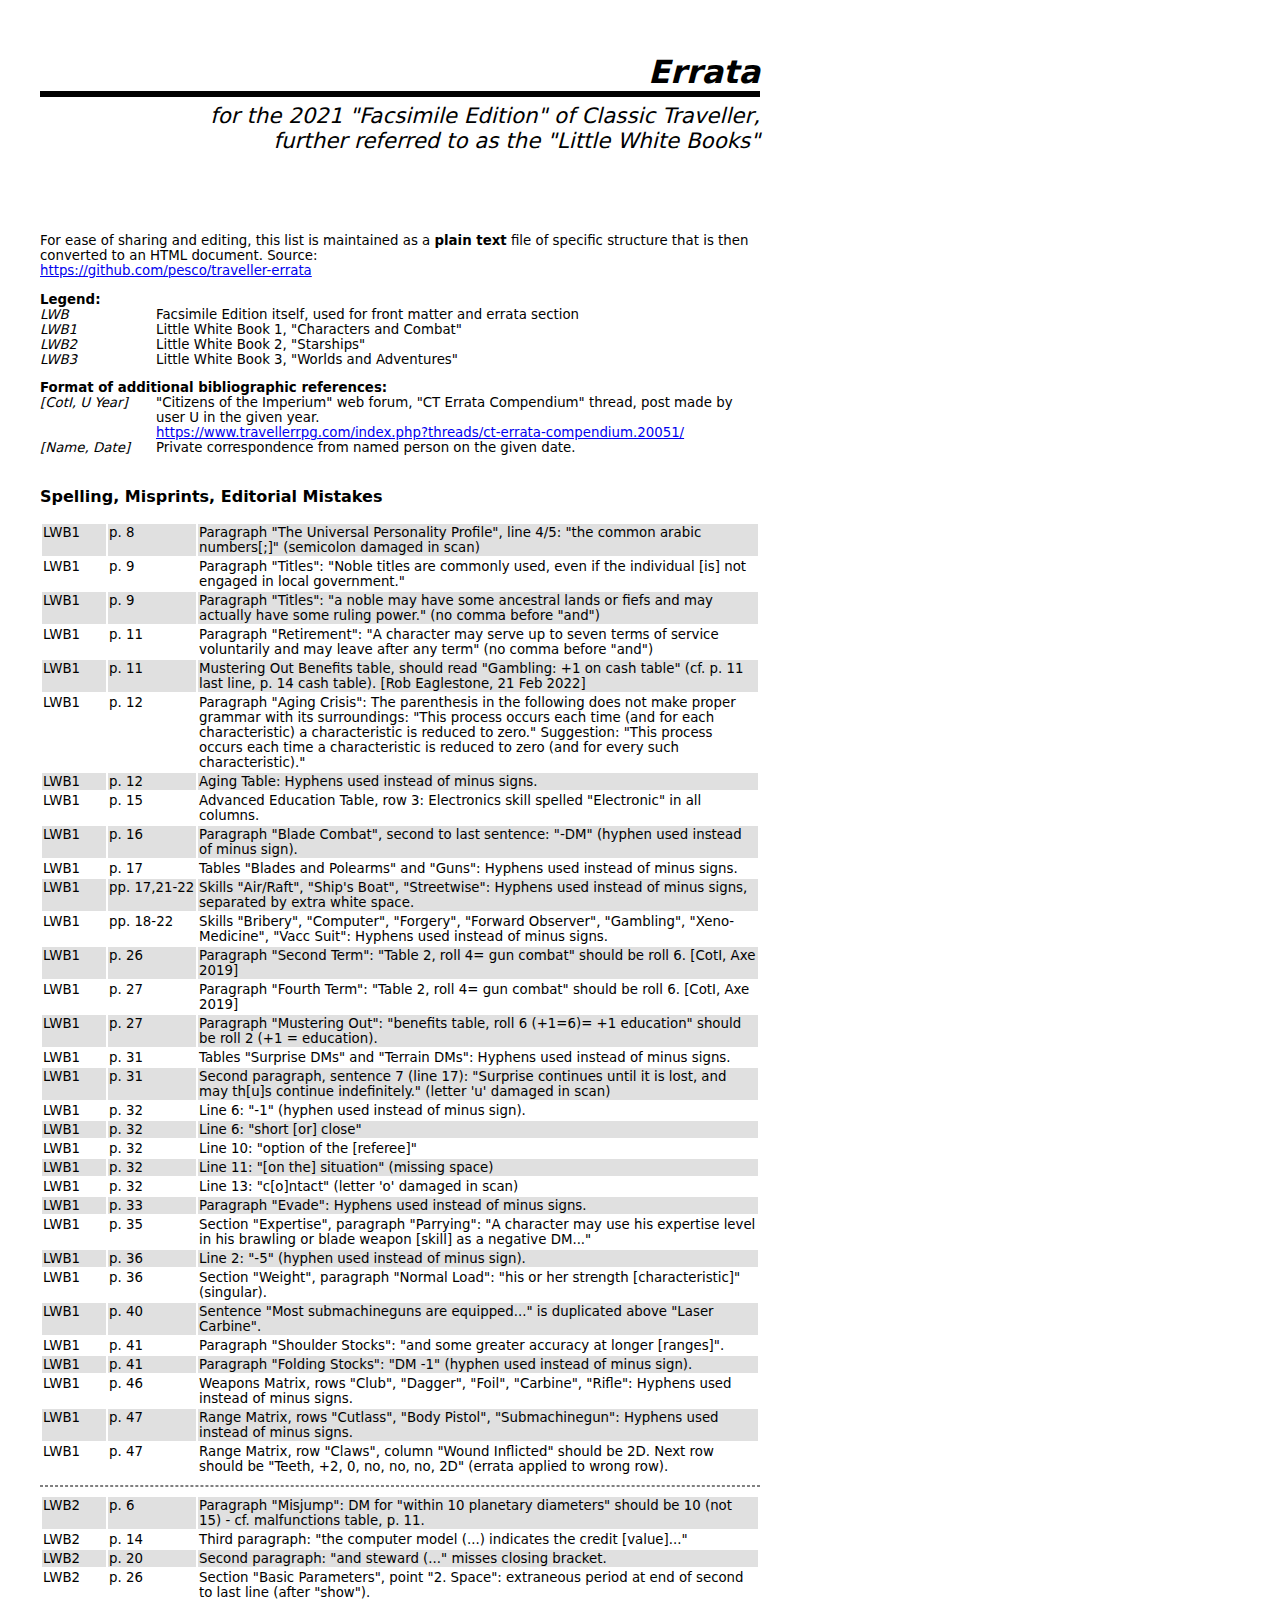
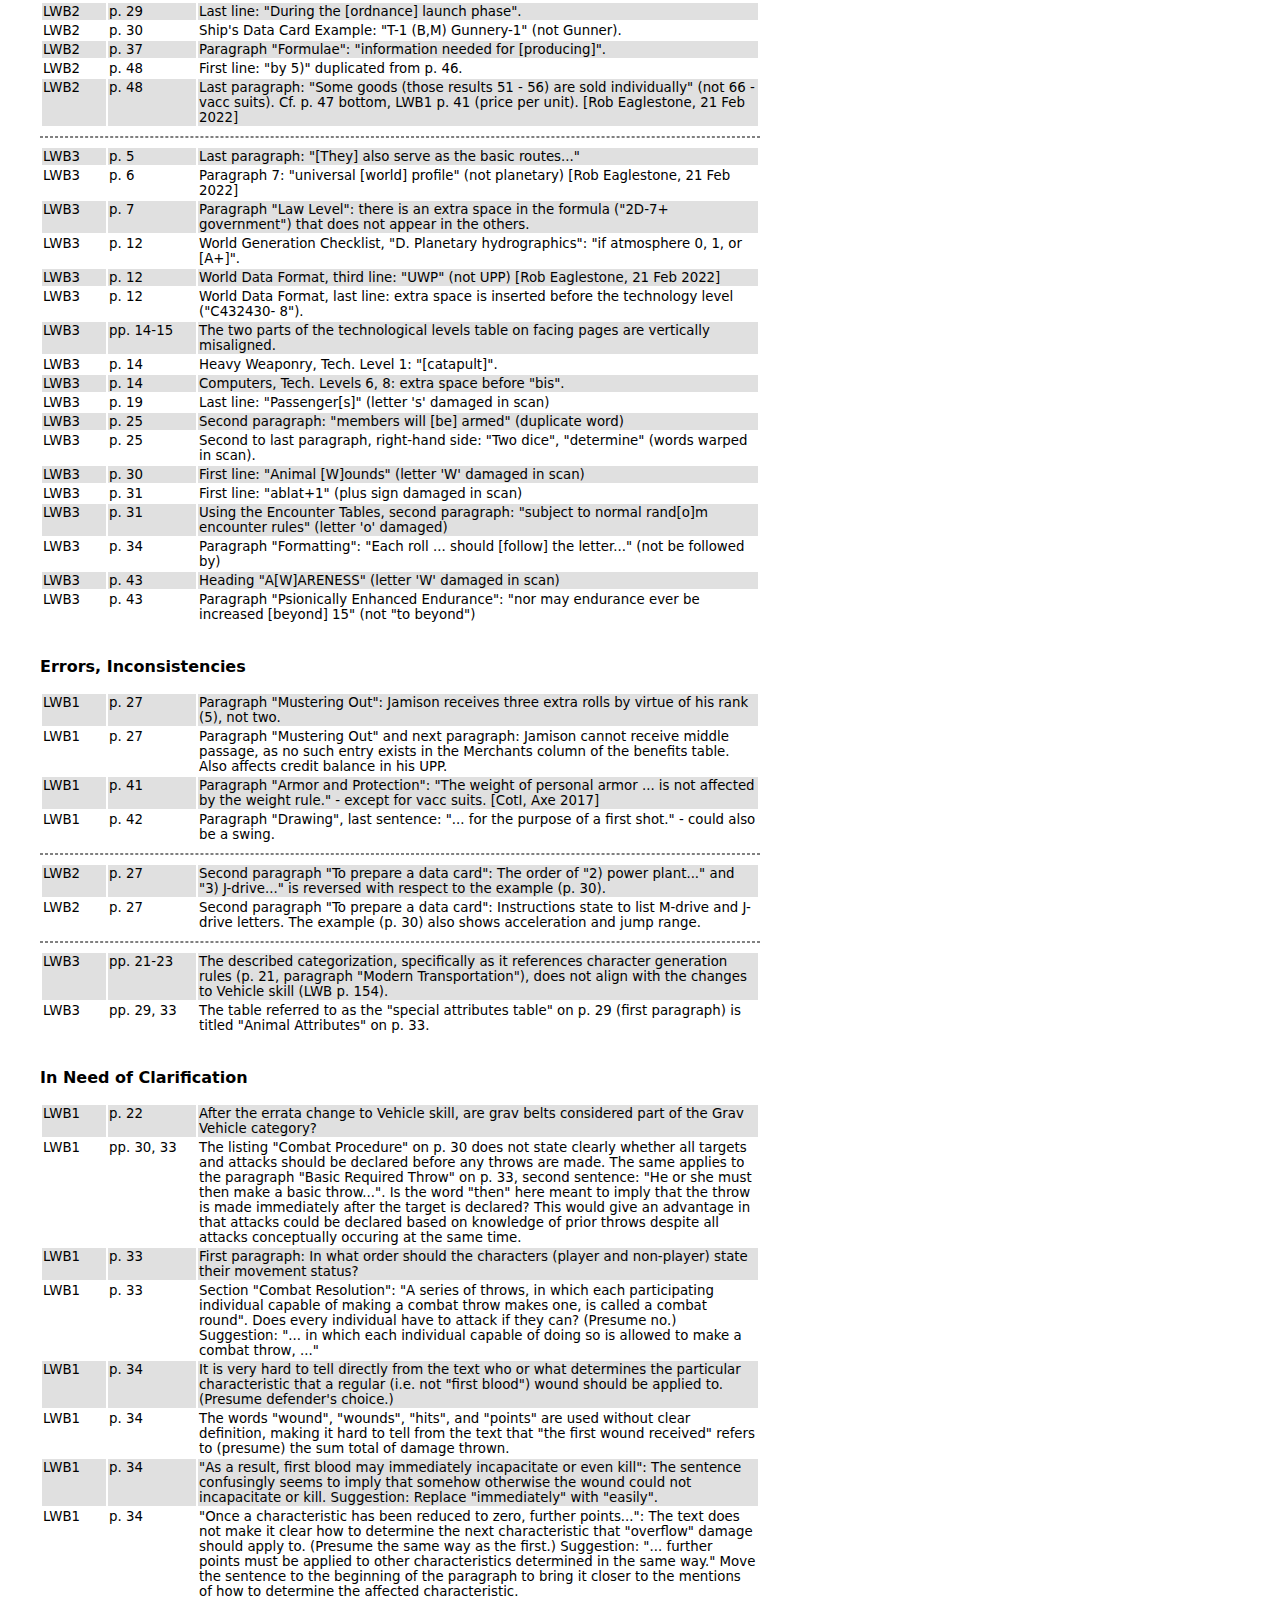
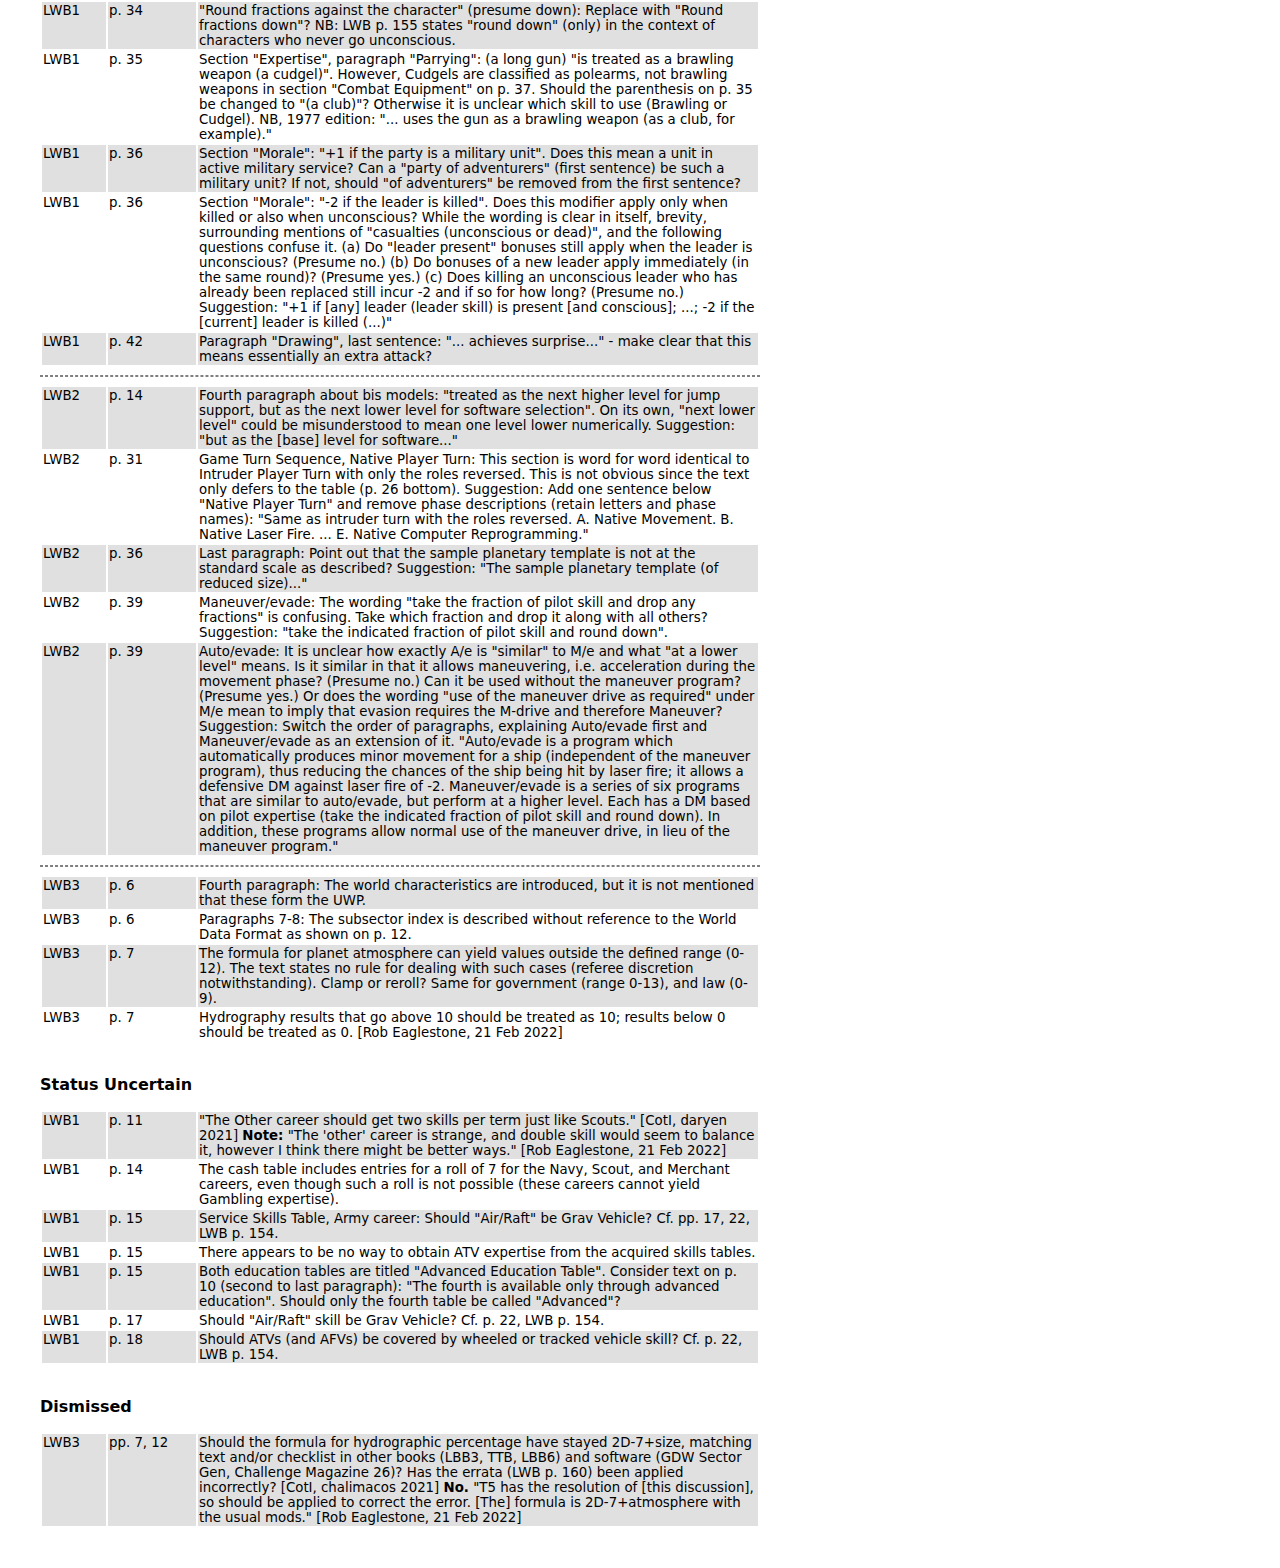
==== lwb.html @ 978f8423 "regen outputs" ====
<!DOCTYPE html>
<html>
<head>
	<title>LWB Errata</title>
	<meta charset="utf-8"/>
	<meta name="viewport" content="width=device-width"/>
	<style>
body {
	margin: 3em;
	font-family: U001, sans;
	font-size: 10pt;
	width: 90ex;
}

header {
	text-align: right;
	font-family: URWClassico, sans;
	font-style: italic;
	margin-top: 4em;
	margin-bottom: 6em;
}

header hr {
	height: 4pt;
	border: 0;
	background-color: black;
	margin-top: 0;
}

/* document title */
h1 {
	font-size: 24pt;
	margin-bottom: 0;
}

/* document subtitle */
header p {
	font-size: 16pt;
	margin-top: 0;
}

/* subsection heading */
h5 {
	font-size: 12pt;
	font-weight: bold;
	margin-top: 2em;
	margin-bottom: 1em;
}

/* paragraph heading */
h6 {
	font-size: 10pt;
	font-weight: bold;
	margin-bottom: 0;
	margin-top: 1em;
}

/* definition lists */
dl {
	display: grid;
	grid-template-columns: 15% 85%;
	margin-top: 0;
}
dd {
	margin-left: 1ex;
}
dt {
	font-style: italic;
}

/* errata tables */
table {
	width: 100%;
	margin-top: 1ex;
	margin-bottom: 1ex;
}
col.bk {
	width: 8ex;
}
col.pp {
	width: 11ex;
}
tr:nth-child(odd) {
	background-color: #e0e0e0;
}
td {
	vertical-align: top;
}

/* dividers */
hr {
	color: grey;
	border-style: dashed;
}
	</style>
</head>
<body>


<header>
<h1>Errata</h1>
<hr>
<p>
		for the 2021 "Facsimile Edition" of Classic Traveller,
<br>
		further referred to as the "Little White Books"
</header>
</p>


For ease of sharing and editing, this list is maintained as a <strong>plain text</strong>
file of specific structure that is then converted to an HTML document. Source:
<br><a href="https://github.com/pesco/traveller-errata">https://github.com/pesco/traveller-errata</a><br>


<h6>Legend:</h6>
<dl>
<dt>LWB</dt><dd>
		Facsimile Edition itself, used for front matter and errata section
</dd>
<dt>LWB1</dt><dd>
		Little White Book 1, "Characters and Combat"
</dd>
<dt>LWB2</dt><dd>
		Little White Book 2, "Starships"
</dd>
<dt>LWB3</dt><dd>
		Little White Book 3, "Worlds and Adventures"
</dd>
</dl>

<h6>Format of additional bibliographic references:</h6>
<dl>
<dt>[CotI, U Year]</dt><dd>
		"Citizens of the Imperium" web forum, "CT Errata Compendium"
		thread, post made by user U in the given year.
<br><a href="https://www.travellerrpg.com/index.php?threads/ct-errata-compendium.20051/">https://www.travellerrpg.com/index.php?threads/ct-errata-compendium.20051/</a><br>
</dd>
<dt>[Name, Date]</dt><dd>
		Private correspondence from named person on the given date.
</dd>
</dl>


<h5>Spelling, Misprints, Editorial Mistakes</h5>

<table>
<colgroup><col class=bk><col class=pp></colgroup>
<tr><td>LWB1</td><td>p. 8</td><td>
		Paragraph "The Universal Personality Profile", line 4/5:
		"the common arabic numbers[;]" (semicolon damaged in scan)
</td></tr>
<tr><td>LWB1</td><td>p. 9</td><td>
		Paragraph "Titles": "Noble titles are commonly used, even if
		the individual [is] not engaged in local government."
</td></tr>
<tr><td>LWB1</td><td>p. 9</td><td>
		Paragraph "Titles": "a noble may have some ancestral lands or
		fiefs and may actually have some ruling power." (no comma
		before "and")
</td></tr>
<tr><td>LWB1</td><td>p. 11</td><td>
		Paragraph "Retirement": "A character may serve up to seven
		terms of service voluntarily and may leave after any term"
		(no comma before "and")
</td></tr>
<tr><td>LWB1</td><td>p. 11</td><td>
		Mustering Out Benefits table, should read "Gambling: +1 on
		cash table" (cf. p. 11 last line, p. 14 cash table).
		[Rob Eaglestone, 21 Feb 2022]
</td></tr>
<tr><td>LWB1</td><td>p. 12</td><td>
		Paragraph "Aging Crisis": The parenthesis in the following
		does not make proper grammar with its surroundings: "This
		process occurs each time (and for each characteristic) a
		characteristic is reduced to zero." Suggestion: "This process
		occurs each time a characteristic is reduced to zero (and for
		every such characteristic)."
</td></tr>
<tr><td>LWB1</td><td>p. 12</td><td>
		Aging Table: Hyphens used instead of minus signs.
</td></tr>
<tr><td>LWB1</td><td>p. 15</td><td>
		Advanced Education Table, row 3: Electronics skill spelled
		"Electronic" in all columns.
</td></tr>
<tr><td>LWB1</td><td>p. 16</td><td>
		Paragraph "Blade Combat", second to last sentence: "-DM"
		(hyphen used instead of minus sign).
</td></tr>
<tr><td>LWB1</td><td>p. 17</td><td>
		Tables "Blades and Polearms" and "Guns": Hyphens used instead
		of minus signs.
</td></tr>
<tr><td>LWB1</td><td>pp. 17,21-22</td><td>
		Skills "Air/Raft", "Ship's Boat", "Streetwise": Hyphens
		used instead of minus signs, separated by extra white space.
</td></tr>
<tr><td>LWB1</td><td>pp. 18-22</td><td>
		Skills "Bribery", "Computer", "Forgery", "Forward
		Observer", "Gambling", "Xeno-Medicine", "Vacc Suit": Hyphens
		used instead of minus signs.
</td></tr>
<tr><td>LWB1</td><td>p. 26</td><td>
		Paragraph "Second Term": "Table 2, roll 4= gun combat" should
		be roll 6. [CotI, Axe 2019]
</td></tr>
<tr><td>LWB1</td><td>p. 27</td><td>
		Paragraph "Fourth Term": "Table 2, roll 4= gun combat" should
		be roll 6. [CotI, Axe 2019]
</td></tr>
<tr><td>LWB1</td><td>p. 27</td><td>
		Paragraph "Mustering Out": "benefits table, roll 6 (+1=6)= +1
		education" should be roll 2 (+1 = education).
</td></tr>
<tr><td>LWB1</td><td>p. 31</td><td>
		Tables "Surprise DMs" and "Terrain DMs": Hyphens used instead
		of minus signs.
</td></tr>
<tr><td>LWB1</td><td>p. 31</td><td>
		Second paragraph, sentence 7 (line 17): "Surprise continues
		until it is lost, and may th[u]s continue indefinitely."
		(letter 'u' damaged in scan)
</td></tr>
<tr><td>LWB1</td><td>p. 32</td><td>
		Line 6: "-1" (hyphen used instead of minus sign).
</td></tr>
<tr><td>LWB1</td><td>p. 32</td><td>
		Line 6: "short [or] close"
</td></tr>
<tr><td>LWB1</td><td>p. 32</td><td>
		Line 10: "option of the [referee]"
</td></tr>
<tr><td>LWB1</td><td>p. 32</td><td>
		Line 11: "[on the] situation" (missing space)
</td></tr>
<tr><td>LWB1</td><td>p. 32</td><td>
		Line 13: "c[o]ntact" (letter 'o' damaged in scan)
</td></tr>
<tr><td>LWB1</td><td>p. 33</td><td>
		Paragraph "Evade": Hyphens used instead of minus signs.
</td></tr>
<tr><td>LWB1</td><td>p. 35</td><td>
		Section "Expertise", paragraph "Parrying": "A character may use
		his expertise level in his brawling or blade weapon [skill]
		as a negative DM..."
</td></tr>
<tr><td>LWB1</td><td>p. 36</td><td>
		Line 2: "-5" (hyphen used instead of minus sign).
</td></tr>
<tr><td>LWB1</td><td>p. 36</td><td>
		Section "Weight", paragraph "Normal Load": "his or her
		strength [characteristic]" (singular).
</td></tr>
<tr><td>LWB1</td><td>p. 40</td><td>
		Sentence "Most submachineguns are equipped..." is duplicated
		above "Laser Carbine".
</td></tr>
<tr><td>LWB1</td><td>p. 41</td><td>
		Paragraph "Shoulder Stocks": "and some greater accuracy at
		longer [ranges]".
</td></tr>
<tr><td>LWB1</td><td>p. 41</td><td>
		Paragraph "Folding Stocks": "DM -1" (hyphen used instead of
		minus sign).
</td></tr>
<tr><td>LWB1</td><td>p. 46</td><td>
		Weapons Matrix, rows "Club", "Dagger", "Foil", "Carbine",
		"Rifle": Hyphens used instead of minus signs.
</td></tr>
<tr><td>LWB1</td><td>p. 47</td><td>
		Range Matrix, rows "Cutlass", "Body Pistol", "Submachinegun":
		Hyphens used instead of minus signs.
</td></tr>
<tr><td>LWB1</td><td>p. 47</td><td>
		Range Matrix, row "Claws", column "Wound Inflicted" should be
		2D. Next row should be "Teeth, +2, 0, no, no, no, 2D" (errata
		applied to wrong row).
</td></tr>
</table>
<hr>
<table>
<colgroup><col class=bk><col class=pp></colgroup>
<tr><td>LWB2</td><td>p. 6</td><td>
		Paragraph "Misjump": DM for "within 10 planetary diameters"
		should be 10 (not 15) - cf. malfunctions table, p. 11.
</td></tr>
<tr><td>LWB2</td><td>p. 14</td><td>
		Third paragraph: "the computer model (...) indicates the
		credit [value]..."
</td></tr>
<tr><td>LWB2</td><td>p. 20</td><td>
		Second paragraph: "and steward (..." misses closing bracket.
</td></tr>
<tr><td>LWB2</td><td>p. 26</td><td>
		Section "Basic Parameters", point "2. Space": extraneous
		period at end of second to last line (after "show").
</td></tr>
<tr><td>LWB2</td><td>p. 29</td><td>
		Last line: "During the [ordnance] launch phase".
</td></tr>
<tr><td>LWB2</td><td>p. 30</td><td>
		Ship's Data Card Example: "T-1 (B,M) Gunnery-1" (not Gunner).
</td></tr>
<tr><td>LWB2</td><td>p. 37</td><td>
		Paragraph "Formulae": "information needed for [producing]".
</td></tr>
<tr><td>LWB2</td><td>p. 48</td><td>
		First line: "by 5)" duplicated from p. 46.
</td></tr>
<tr><td>LWB2</td><td>p. 48</td><td>
		Last paragraph: "Some goods (those results 51 - 56) are sold
		individually" (not 66 - vacc suits).
		Cf. p. 47 bottom, LWB1 p. 41 (price per unit).
		[Rob Eaglestone, 21 Feb 2022]
</td></tr>
</table>
<hr>
<table>
<colgroup><col class=bk><col class=pp></colgroup>
<tr><td>LWB3</td><td>p. 5</td><td>
		Last paragraph: "[They] also serve as the basic routes..."
</td></tr>
<tr><td>LWB3</td><td>p. 6</td><td>
		Paragraph 7: "universal [world] profile" (not planetary)
		[Rob Eaglestone, 21 Feb 2022]
</td></tr>
<tr><td>LWB3</td><td>p. 7</td><td>
		Paragraph "Law Level": there is an extra space in the formula
		("2D-7+ government") that does not appear in the others.
</td></tr>
<tr><td>LWB3</td><td>p. 12</td><td>
		World Generation Checklist, "D. Planetary hydrographics":
		"if atmosphere 0, 1, or [A+]".
</td></tr>
<tr><td>LWB3</td><td>p. 12</td><td>
		World Data Format, third line: "UWP" (not UPP)
		[Rob Eaglestone, 21 Feb 2022]
</td></tr>
<tr><td>LWB3</td><td>p. 12</td><td>
		World Data Format, last line: extra space is inserted before
		the technology level ("C432430- 8").
</td></tr>
<tr><td>LWB3</td><td>pp. 14-15</td><td>
		The two parts of the technological levels table on
		facing pages are vertically misaligned.
</td></tr>
<tr><td>LWB3</td><td>p. 14</td><td>
		Heavy Weaponry, Tech. Level 1: "[catapult]".
</td></tr>
<tr><td>LWB3</td><td>p. 14</td><td>
		Computers, Tech. Levels 6, 8: extra space before "bis".
</td></tr>
<tr><td>LWB3</td><td>p. 19</td><td>
		Last line: "Passenger[s]" (letter 's' damaged in scan)
</td></tr>
<tr><td>LWB3</td><td>p. 25</td><td>
		Second paragraph: "members will [be] armed" (duplicate word)
</td></tr>
<tr><td>LWB3</td><td>p. 25</td><td>
		Second to last paragraph, right-hand side: "Two dice",
		"determine" (words warped in scan).
</td></tr>
<tr><td>LWB3</td><td>p. 30</td><td>
		First line: "Animal [W]ounds" (letter 'W' damaged in scan)
</td></tr>
<tr><td>LWB3</td><td>p. 31</td><td>
		First line: "ablat+1" (plus sign damaged in scan)
</td></tr>
<tr><td>LWB3</td><td>p. 31</td><td>
		Using the Encounter Tables, second paragraph: "subject to
		normal rand[o]m encounter rules" (letter 'o' damaged)
</td></tr>
<tr><td>LWB3</td><td>p. 34</td><td>
		Paragraph "Formatting": "Each roll ... should [follow] the
		letter..." (not be followed by)
</td></tr>
<tr><td>LWB3</td><td>p. 43</td><td>
		Heading "A[W]ARENESS" (letter 'W' damaged in scan)
</td></tr>
<tr><td>LWB3</td><td>p. 43</td><td>
		Paragraph "Psionically Enhanced Endurance": "nor may endurance
		ever be increased [beyond] 15" (not "to beyond")
</td></tr>
</table>


<h5>Errors, Inconsistencies</h5>

<table>
<colgroup><col class=bk><col class=pp></colgroup>
<tr><td>LWB1</td><td>p. 27</td><td>
		Paragraph "Mustering Out": Jamison receives three extra rolls
		by virtue of his rank (5), not two.
</td></tr>
<tr><td>LWB1</td><td>p. 27</td><td>
		Paragraph "Mustering Out" and next paragraph: Jamison cannot
		receive middle passage, as no such entry exists in the
		Merchants column of the benefits table. Also affects credit
		balance in his UPP.
</td></tr>
<tr><td>LWB1</td><td>p. 41</td><td>
		Paragraph "Armor and Protection": "The weight of personal
		armor ... is not affected by the weight rule." - except for
		vacc suits. [CotI, Axe 2017]
</td></tr>
<tr><td>LWB1</td><td>p. 42</td><td>
		Paragraph "Drawing", last sentence: "... for the purpose of a
		first shot." - could also be a swing.
</td></tr>
</table>
<hr>
<table>
<colgroup><col class=bk><col class=pp></colgroup>
<tr><td>LWB2</td><td>p. 27</td><td>
		Second paragraph "To prepare a data card": The order of "2)
		power plant..." and "3) J-drive..." is reversed with respect
		to the example (p. 30).
</td></tr>
<tr><td>LWB2</td><td>p. 27</td><td>
		Second paragraph "To prepare a data card": Instructions state
		to list M-drive and J-drive letters. The example (p. 30) also
		shows acceleration and jump range.
</td></tr>
</table>
<hr>
<table>
<colgroup><col class=bk><col class=pp></colgroup>
<tr><td>LWB3</td><td>pp. 21-23</td><td>
		The described categorization, specifically as it
		references character generation rules (p. 21, paragraph
		"Modern Transportation"), does not align with the changes to
		Vehicle skill (LWB p. 154).
</td></tr>
<tr><td>LWB3</td><td>pp. 29, 33</td><td>
		The table referred to as the "special attributes
		table" on p. 29 (first paragraph) is titled "Animal
		Attributes" on p. 33.
</td></tr>
</table>


<h5>In Need of Clarification</h5>

<table>
<colgroup><col class=bk><col class=pp></colgroup>
<tr><td>LWB1</td><td>p. 22</td><td>
		After the errata change to Vehicle skill, are grav belts
		considered part of the Grav Vehicle category?
</td></tr>
<tr><td>LWB1</td><td>pp. 30, 33</td><td>
		The listing "Combat Procedure" on p. 30 does not state
		clearly whether all targets and attacks should be declared
		before any throws are made. The same applies to the paragraph
		"Basic Required Throw" on p. 33, second sentence: "He or she
		must then make a basic throw...". Is the word "then" here
		meant to imply that the throw is made immediately after the
		target is declared? This would give an advantage in that attacks
		could be declared based on knowledge of prior throws despite
		all attacks conceptually occuring at the same time.
</td></tr>
<tr><td>LWB1</td><td>p. 33</td><td>
		First paragraph: In what order should the characters (player
		and non-player) state their movement status?
</td></tr>
<tr><td>LWB1</td><td>p. 33</td><td>
		Section "Combat Resolution": "A series of throws, in which
		each participating individual capable of making a combat throw
		makes one, is called a combat round". Does every individual
		have to attack if they can? (Presume no.)
		Suggestion: "... in which each individual capable of doing so is
		allowed to make a combat throw, ..."
</td></tr>
<tr><td>LWB1</td><td>p. 34</td><td>
		It is very hard to tell directly from the text who or what
		determines the particular characteristic that a regular (i.e.
		not "first blood") wound should be applied to. (Presume
		defender's choice.)
</td></tr>
<tr><td>LWB1</td><td>p. 34</td><td>
		The words "wound", "wounds", "hits", and "points" are used
		without clear definition, making it hard to tell from the text 
		that "the first wound received" refers to (presume) the sum
		total of damage thrown.
</td></tr>
<tr><td>LWB1</td><td>p. 34</td><td>
		"As a result, first blood may immediately incapacitate or even
		kill": The sentence confusingly seems to imply that somehow
		otherwise the wound could not incapacitate or kill.
		Suggestion: Replace "immediately" with "easily".
</td></tr>
<tr><td>LWB1</td><td>p. 34</td><td>
		"Once a characteristic has been reduced to zero, further
		points...": The text does not make it clear how to determine
		the next characteristic that "overflow" damage should apply
		to. (Presume the same way as the first.)
		Suggestion: "... further points must be applied to other
		characteristics determined in the same way." Move the sentence
		to the beginning of the paragraph to bring it closer to the
		mentions of how to determine the affected characteristic.
</td></tr>
<tr><td>LWB1</td><td>p. 34</td><td>
		"Round fractions against the character" (presume down):
		Replace with "Round fractions down"? NB: LWB p. 155 states
		"round down" (only) in the context of characters who never go
		unconscious.
</td></tr>
<tr><td>LWB1</td><td>p. 35</td><td>
		Section "Expertise", paragraph "Parrying": (a long gun) "is
		treated as a brawling weapon (a cudgel)". However, Cudgels are
		classified as polearms, not brawling weapons in section
		"Combat Equipment" on p. 37. Should the parenthesis on p. 35
		be changed to "(a club)"? Otherwise it is unclear which skill
		to use (Brawling or Cudgel). NB, 1977 edition: "... uses the
		gun as a brawling weapon (as a club, for example)."
</td></tr>
<tr><td>LWB1</td><td>p. 36</td><td>
		Section "Morale": "+1 if the party is a military unit". Does
		this mean a unit in active military service? Can a "party of
		adventurers" (first sentence) be such a military unit? If not,
		should "of adventurers" be removed from the first sentence?
</td></tr>
<tr><td>LWB1</td><td>p. 36</td><td>
		Section "Morale": "-2 if the leader is killed". Does this
		modifier apply only when killed or also when unconscious?
		While the wording is clear in itself, brevity, surrounding
		mentions of "casualties (unconscious or dead)", and the
		following questions confuse it.
		(a) Do "leader present" bonuses still apply when the leader is
		unconscious? (Presume no.)
		(b) Do bonuses of a new leader apply immediately (in the same
		round)? (Presume yes.)
		(c) Does killing an unconscious leader who has already been
		replaced still incur -2 and if so for how long? (Presume no.)
		Suggestion: "+1 if [any] leader (leader skill) is present [and
		conscious]; ...; -2 if the [current] leader is killed (...)"
</td></tr>
<tr><td>LWB1</td><td>p. 42</td><td>
		Paragraph "Drawing", last sentence: "... achieves surprise..."
		- make clear that this means essentially an extra attack?
</td></tr>
</table>
<hr>
<table>
<colgroup><col class=bk><col class=pp></colgroup>
<tr><td>LWB2</td><td>p. 14</td><td>
		Fourth paragraph about bis models: "treated as the next higher
		level for jump support, but as the next lower level for
		software selection". On its own, "next lower level" could be
		misunderstood to mean one level lower numerically.
		Suggestion: "but as the [base] level for software..."
</td></tr>
<tr><td>LWB2</td><td>p. 31</td><td>
		Game Turn Sequence, Native Player Turn: This section is word
		for word identical to Intruder Player Turn with only the roles
		reversed. This is not obvious since the text only defers to
		the table (p. 26 bottom).
		Suggestion: Add one sentence below "Native Player Turn" and
		remove phase descriptions (retain letters and phase names):
		"Same as intruder turn with the roles reversed.
		A. Native Movement.
		B. Native Laser Fire.
		...
		E. Native Computer Reprogramming."
</td></tr>
<tr><td>LWB2</td><td>p. 36</td><td>
		Last paragraph: Point out that the sample planetary template
		is not at the standard scale as described?
		Suggestion: "The sample planetary template (of reduced size)..."
</td></tr>
<tr><td>LWB2</td><td>p. 39</td><td>
		Maneuver/evade: The wording "take the fraction of pilot skill
		and drop any fractions" is confusing. Take which fraction and
		drop it along with all others?
		Suggestion: "take the indicated fraction of pilot skill and
		round down".
</td></tr>
<tr><td>LWB2</td><td>p. 39</td><td>
		Auto/evade: It is unclear how exactly A/e is "similar" to M/e
		and what "at a lower level" means. Is it similar in that it
		allows maneuvering, i.e. acceleration during the movement
		phase? (Presume no.) Can it be used without the maneuver
		program? (Presume yes.) Or does the wording "use of the
		maneuver drive as required" under M/e mean to imply that
		evasion requires the M-drive and therefore Maneuver?
		Suggestion: Switch the order of paragraphs, explaining
		Auto/evade first and Maneuver/evade as an extension of it.
		"Auto/evade is a program which automatically produces minor
		movement for a ship (independent of the maneuver program),
		thus reducing the chances of the ship being hit by laser fire;
		it allows a defensive DM against laser fire of -2.
		Maneuver/evade is a series of six programs that are similar to
		auto/evade, but perform at a higher level. Each has a DM based
		on pilot expertise (take the indicated fraction of pilot skill
		and round down). In addition, these programs allow normal use
		of the maneuver drive, in lieu of the maneuver program."
</td></tr>
</table>
<hr>
<table>
<colgroup><col class=bk><col class=pp></colgroup>
<tr><td>LWB3</td><td>p. 6</td><td>
		Fourth paragraph: The world characteristics are introduced,
		but it is not mentioned that these form the UWP.
</td></tr>
<tr><td>LWB3</td><td>p. 6</td><td>
		Paragraphs 7-8: The subsector index is described without
		reference to the World Data Format as shown on p. 12.
</td></tr>
<tr><td>LWB3</td><td>p. 7</td><td>
		The formula for planet atmosphere can yield values outside the
		defined range (0-12). The text states no rule for dealing with
		such cases (referee discretion notwithstanding). Clamp or
		reroll? Same for government (range 0-13), and law (0-9).
</td></tr>
<tr><td>LWB3</td><td>p. 7</td><td>
		Hydrography results that go above 10 should be treated as 10;
		results below 0 should be treated as 0.
		[Rob Eaglestone, 21 Feb 2022]
</td></tr>
</table>


<h5>Status Uncertain</h5>

<table>
<colgroup><col class=bk><col class=pp></colgroup>
<tr><td>LWB1</td><td>p. 11</td><td>
		"The Other career should get two skills per term just like
		Scouts." [CotI, daryen 2021]
		<strong>Note:</strong>
		"The 'other' career is strange, and double skill would seem to
		balance it, however I think there might be better ways."
		[Rob Eaglestone, 21 Feb 2022]
</td></tr>
<tr><td>LWB1</td><td>p. 14</td><td>
		The cash table includes entries for a roll of 7 for the Navy,
		Scout, and Merchant careers, even though such a roll is not
		possible (these careers cannot yield Gambling expertise).
</td></tr>
<tr><td>LWB1</td><td>p. 15</td><td>
		Service Skills Table, Army career: Should "Air/Raft" be Grav
		Vehicle? Cf. pp. 17, 22, LWB p. 154.
</td></tr>
<tr><td>LWB1</td><td>p. 15</td><td>
		There appears to be no way to obtain ATV expertise from the
		acquired skills tables.
</td></tr>
<tr><td>LWB1</td><td>p. 15</td><td>
		Both education tables are titled "Advanced Education Table".
		Consider text on p. 10 (second to last paragraph): "The fourth
		is available only through advanced education". Should only the
		fourth table be called "Advanced"?
</td></tr>
<tr><td>LWB1</td><td>p. 17</td><td>
		Should "Air/Raft" skill be Grav Vehicle? Cf. p. 22, LWB p. 154.
</td></tr>
<tr><td>LWB1</td><td>p. 18</td><td>
		Should ATVs (and AFVs) be covered by wheeled or tracked
		vehicle skill? Cf. p. 22, LWB p. 154.
</td></tr>
</table>


<h5>Dismissed</h5>
<table>
<colgroup><col class=bk><col class=pp></colgroup>
<tr><td>LWB3</td><td>pp. 7, 12</td><td>
		Should the formula for hydrographic percentage have
		stayed 2D-7+size, matching text and/or checklist in other
		books (LBB3, TTB, LBB6) and software (GDW Sector Gen,
		Challenge Magazine 26)? Has the errata (LWB p. 160) been
		applied incorrectly? [CotI, chalimacos 2021]
		<strong>No.</strong>
		"T5 has the resolution of [this discussion], so should be
		applied to correct the error. [The] formula is 2D-7+atmosphere
		with the usual mods."
		[Rob Eaglestone, 21 Feb 2022]
</td></tr>
</table>
</body>
</html>
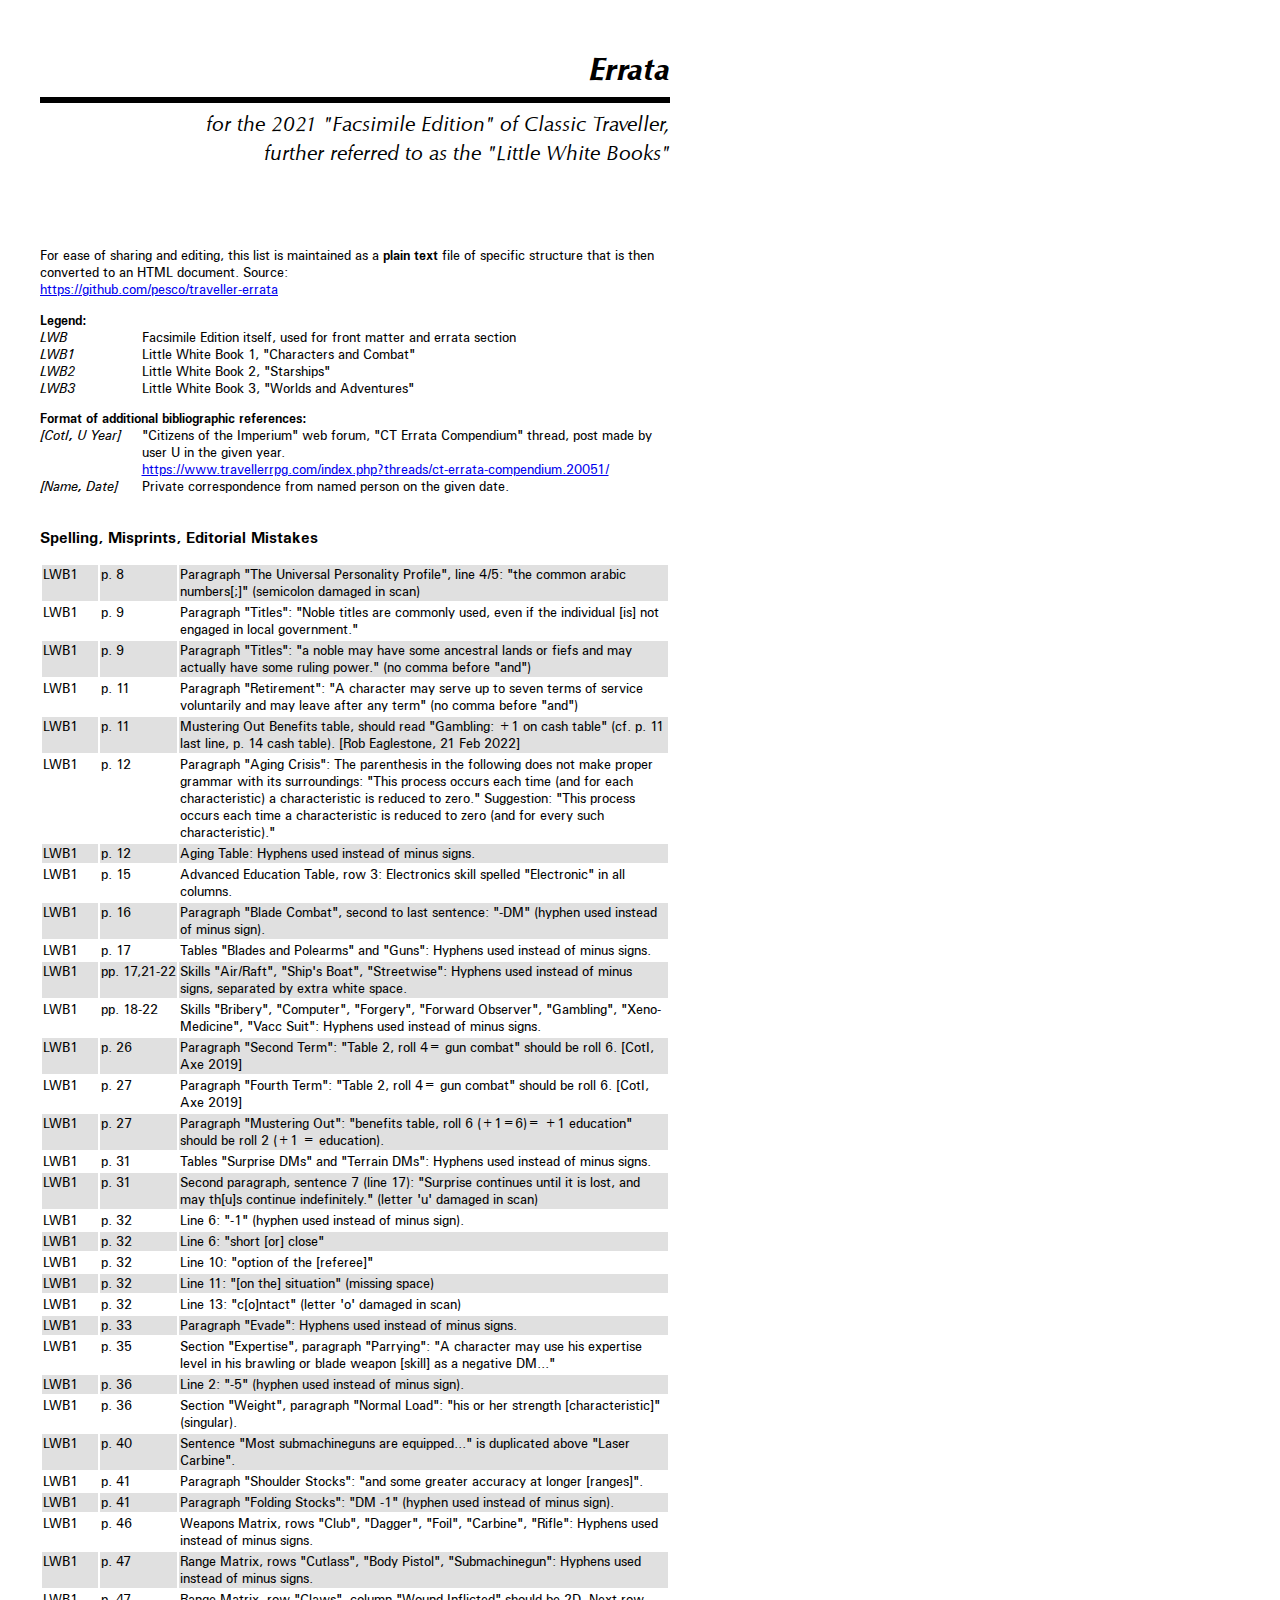
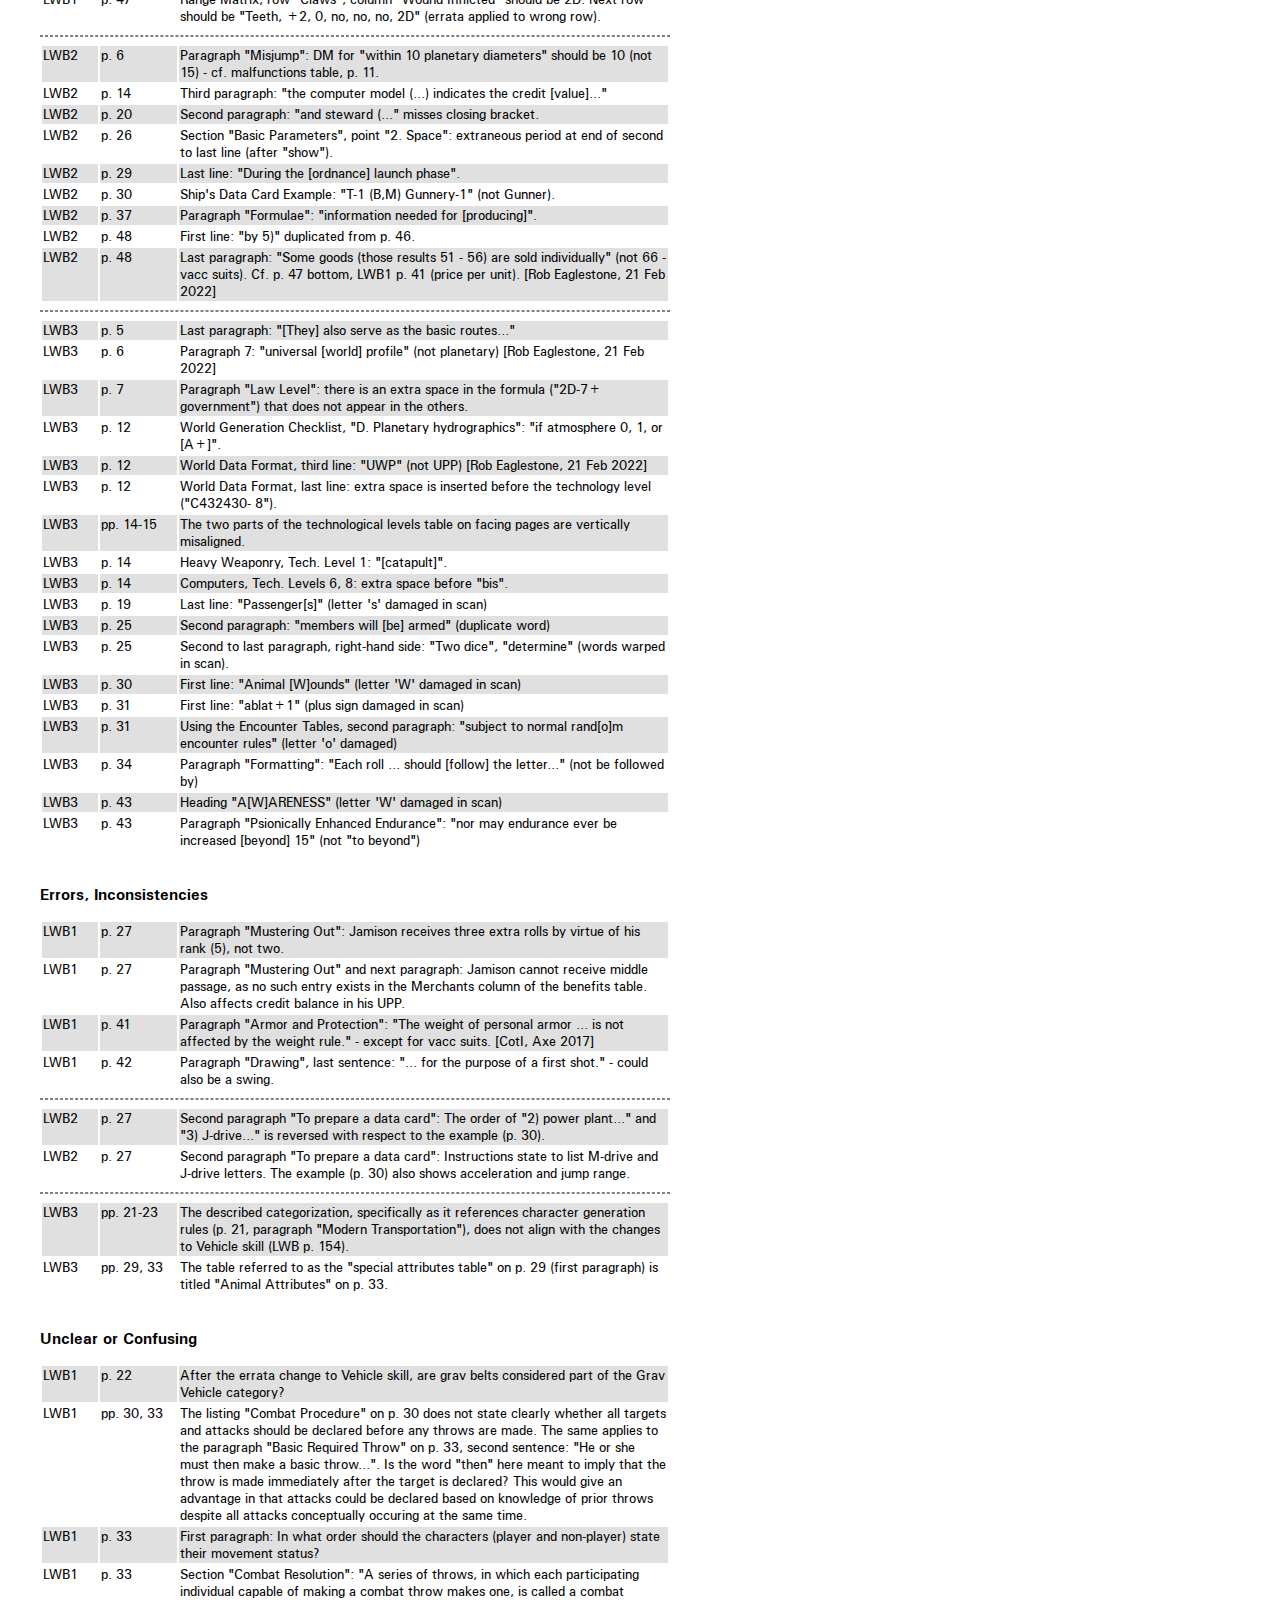
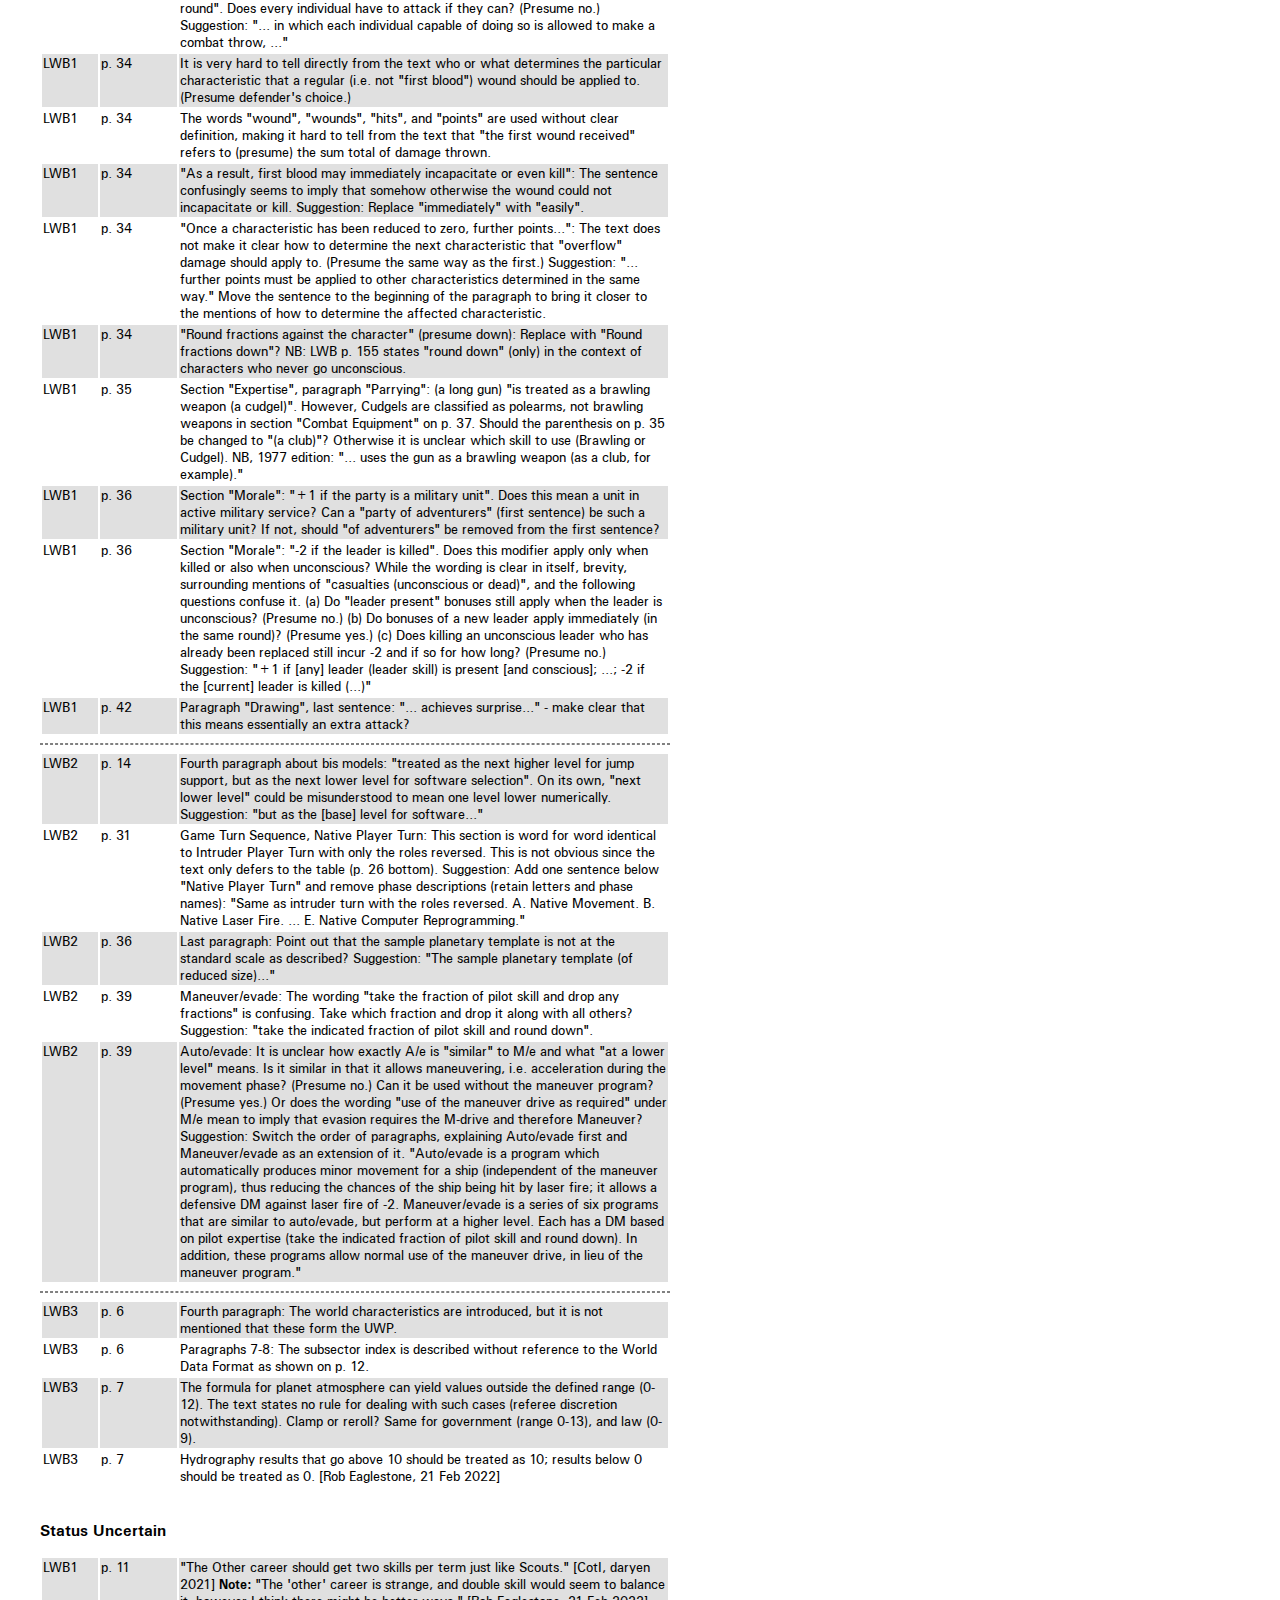
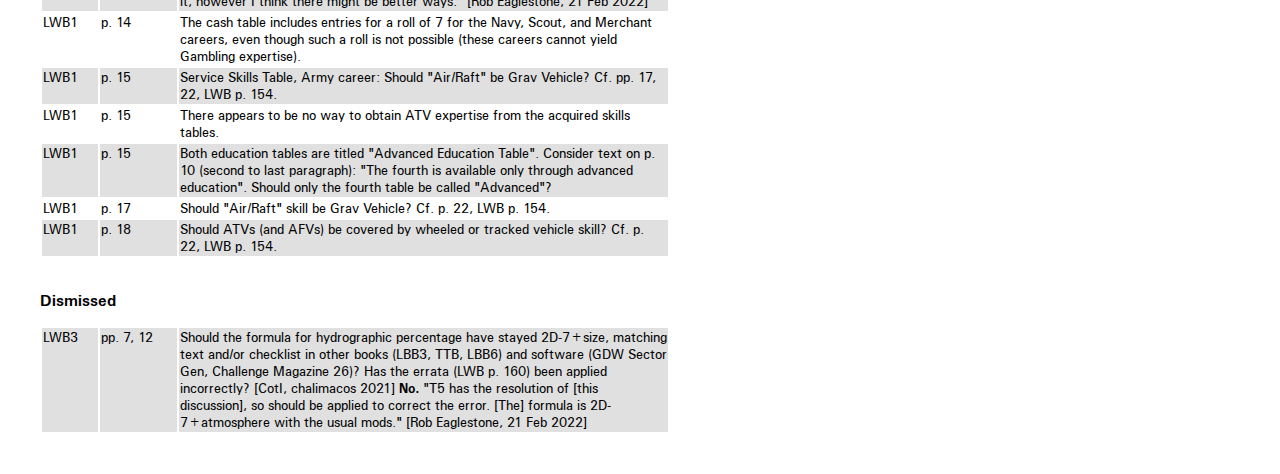
==== commit e0490158: "regen outputs" ====
--- a/lwb.html
+++ b/lwb.html
@@ -5,6 +5,39 @@
 	<meta charset="utf-8"/>
 	<meta name="viewport" content="width=device-width"/>
 	<style>
+@font-face {
+	font-family: URWClassico;
+	src: url("fonts/URWClassico-Italic.ttf") format("truetype");
+	font-weight: normal;
+	font-style: italic;
+}
+@font-face {
+	font-family: URWClassico;
+	src: url("fonts/URWClassico-BoldItalic.ttf") format("truetype");
+	font-weight: bold;
+	font-style: italic;
+}
+
+@font-face {
+	font-family: U001;
+	src: url("fonts/u001-reg.ttf") format("truetype");
+	font-weight: normal;
+	font-style: normal;
+}
+@font-face {
+	font-family: U001;
+	src: url("fonts/u001-ita.ttf") format("truetype");
+	font-weight: normal;
+	font-style: italic;
+}
+@font-face {
+	font-family: U001;
+	src: url("fonts/u001-bol.ttf") format("truetype");
+	font-weight: bold;
+	font-style: normal;
+}
+
+
 body {
 	margin: 3em;
 	font-family: U001, sans;
@@ -440,7 +473,7 @@
 </table>
 
 
-<h5>In Need of Clarification</h5>
+<h5>Unclear or Confusing</h5>
 
 <table>
 <colgroup><col class=bk><col class=pp></colgroup>
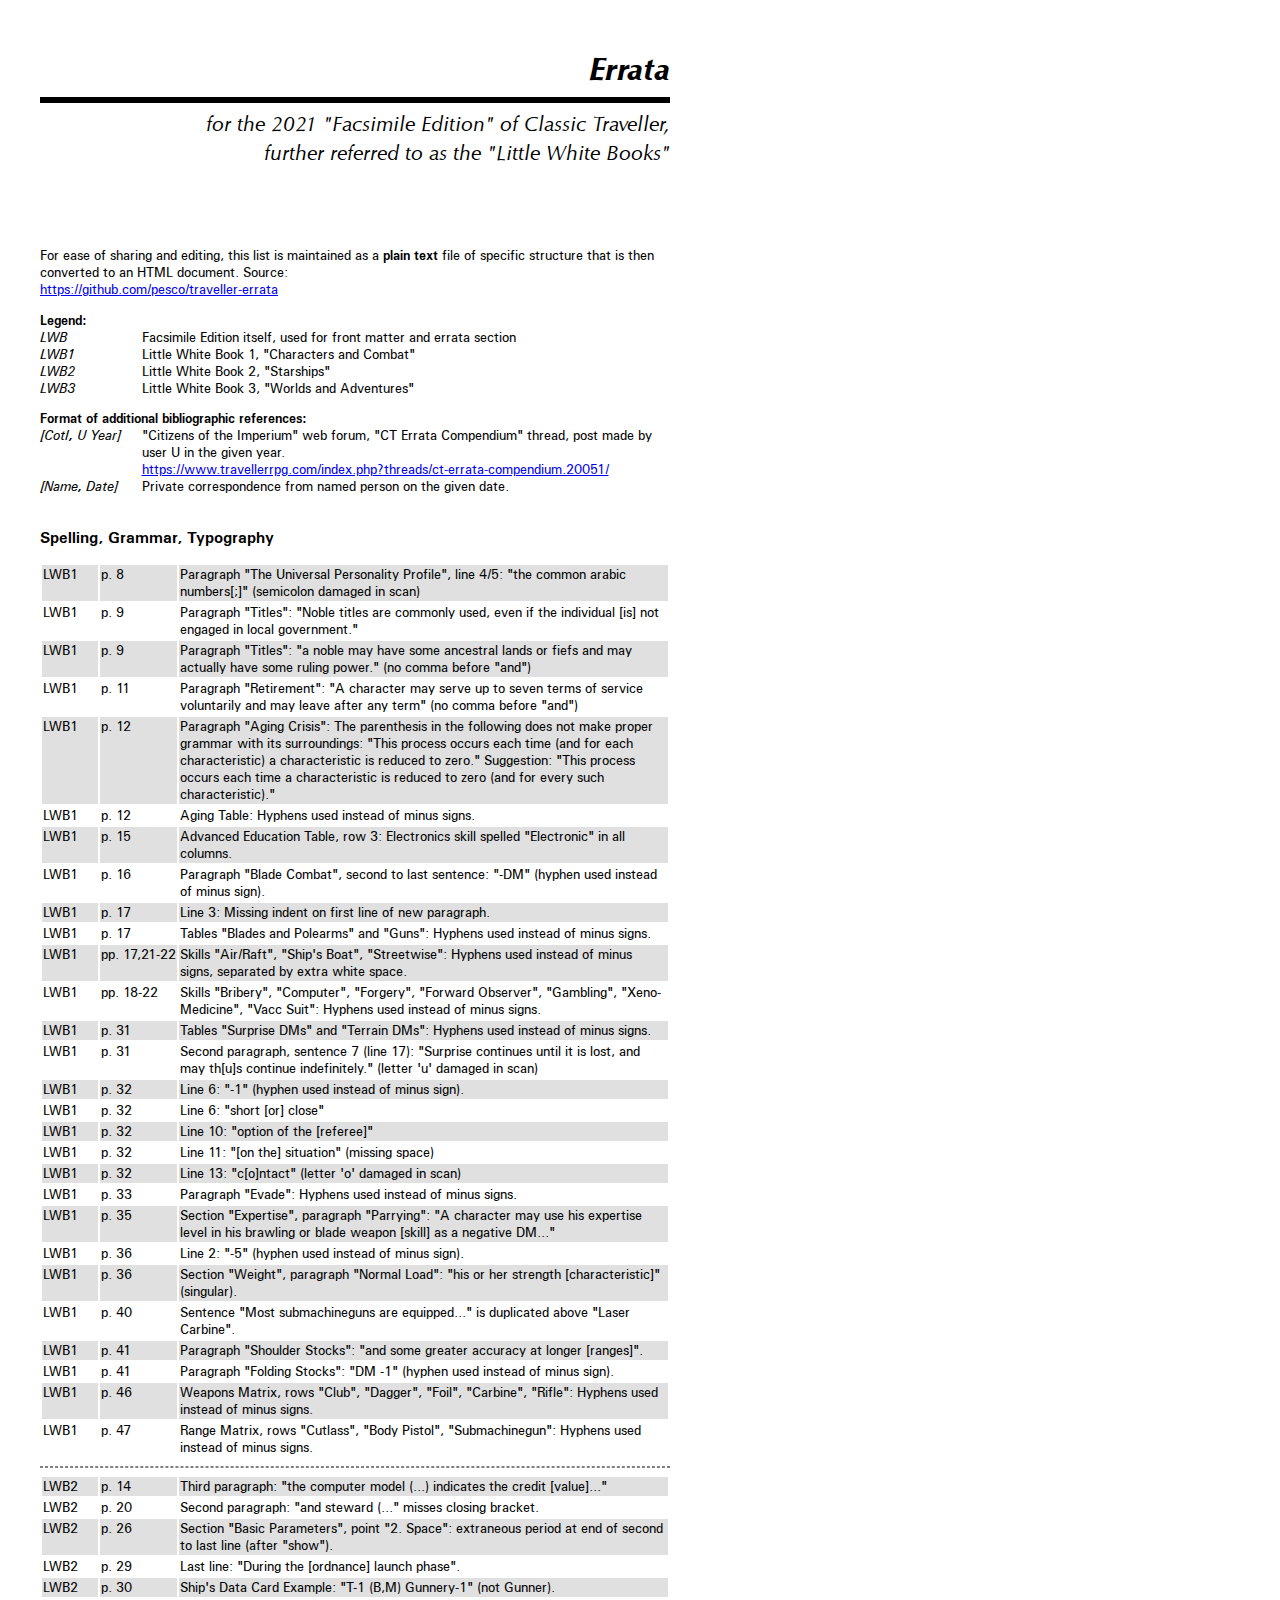
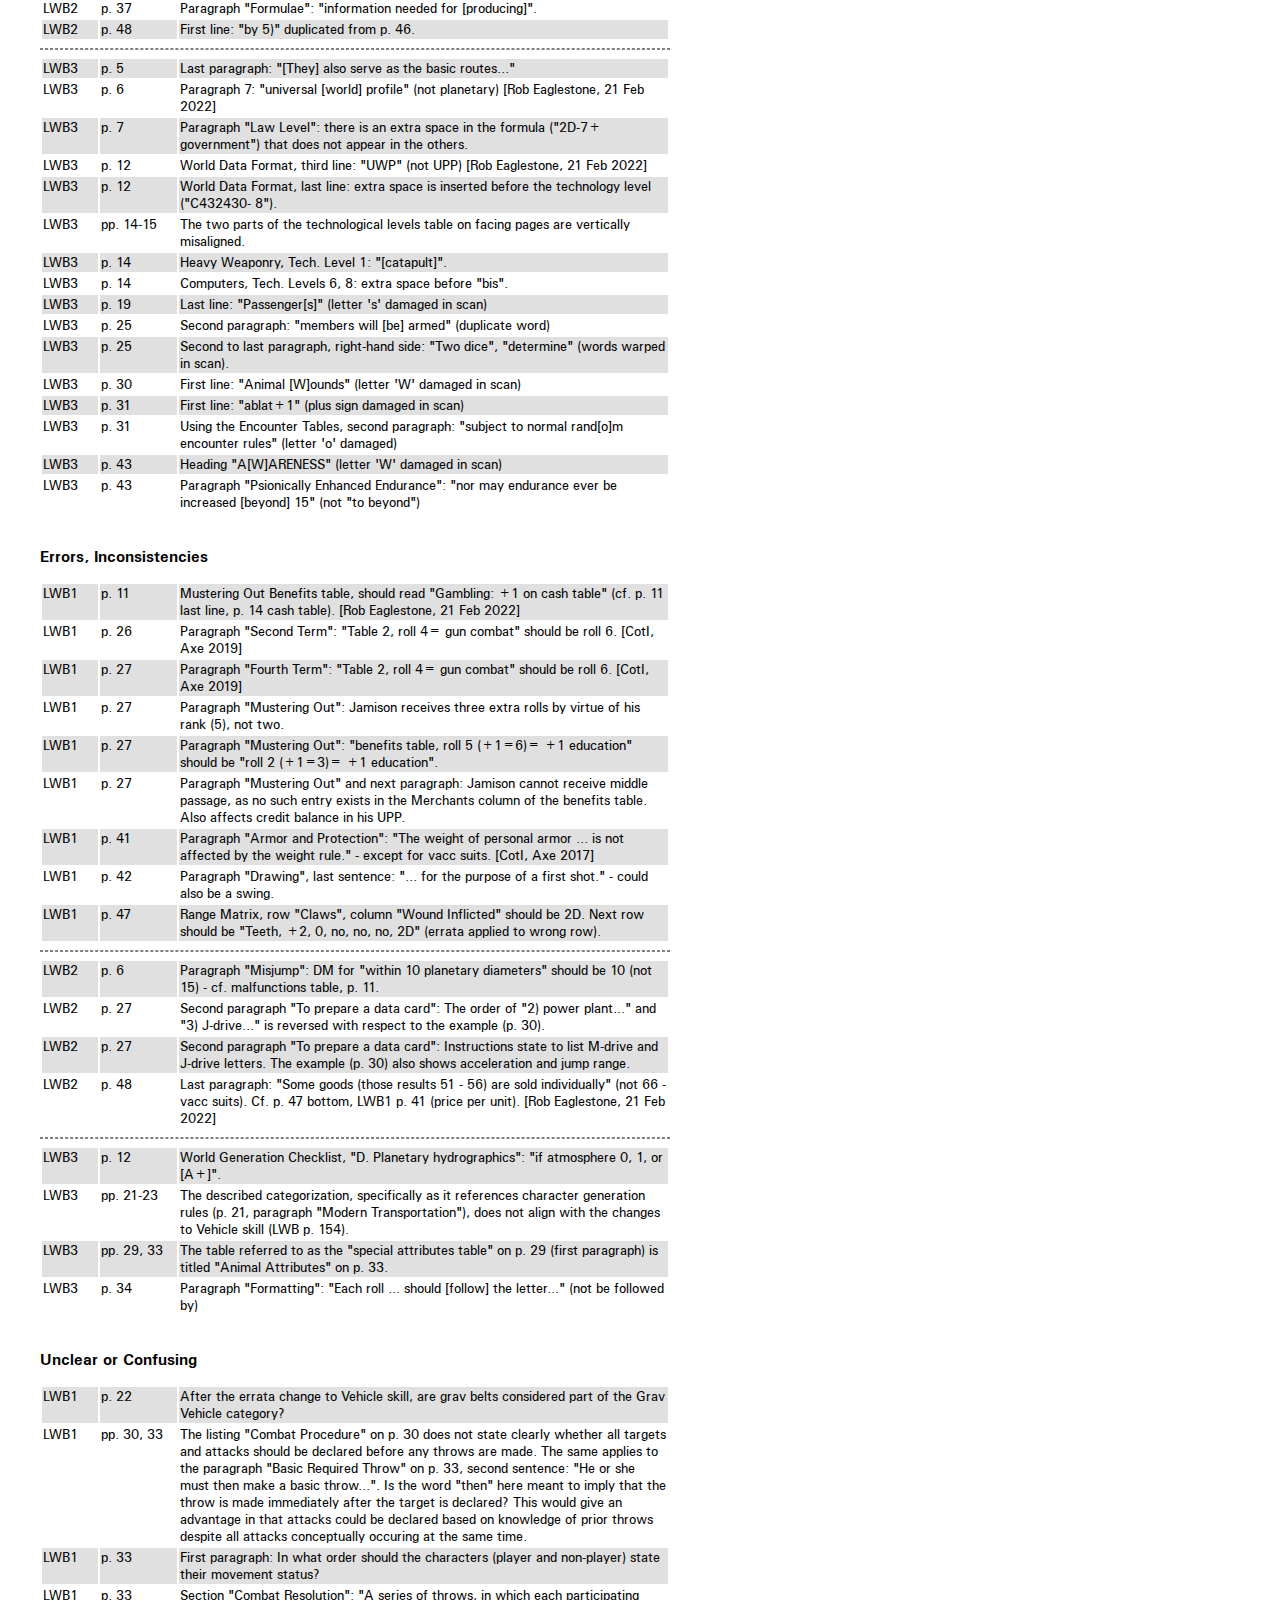
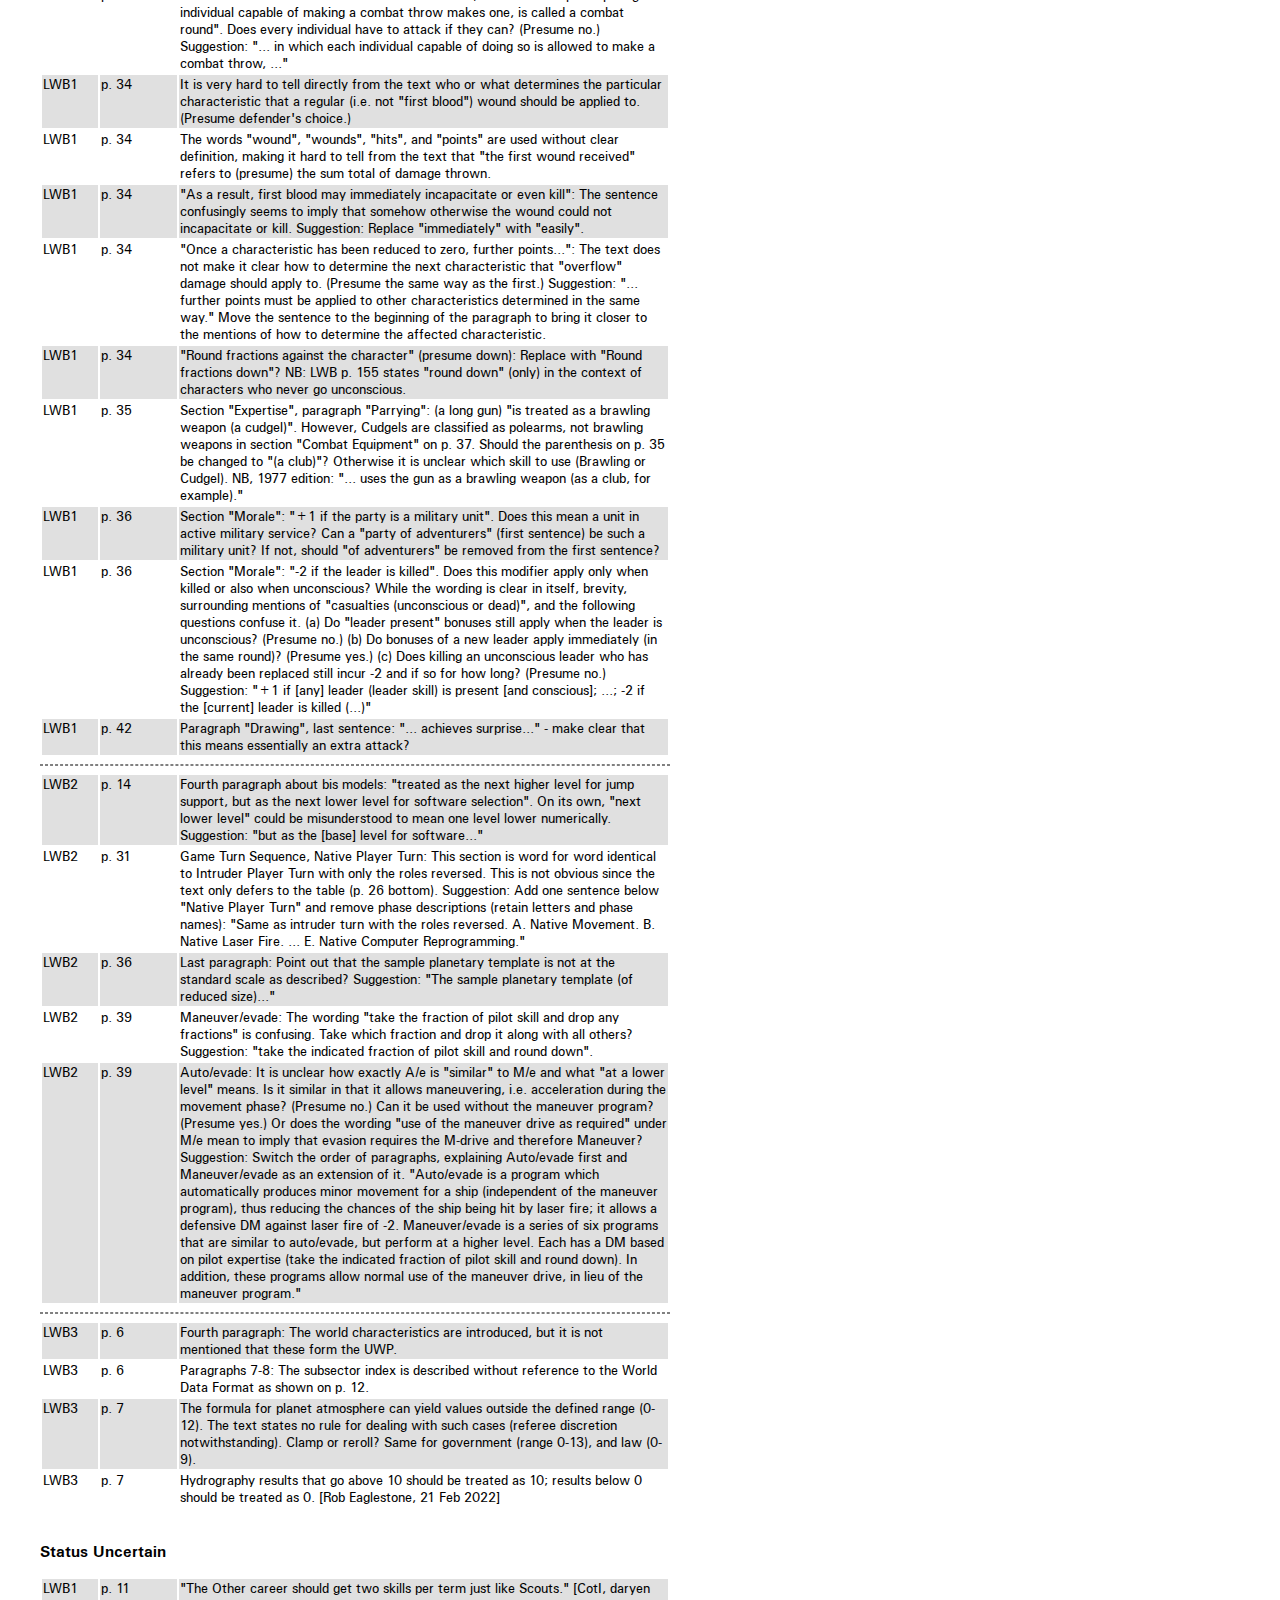
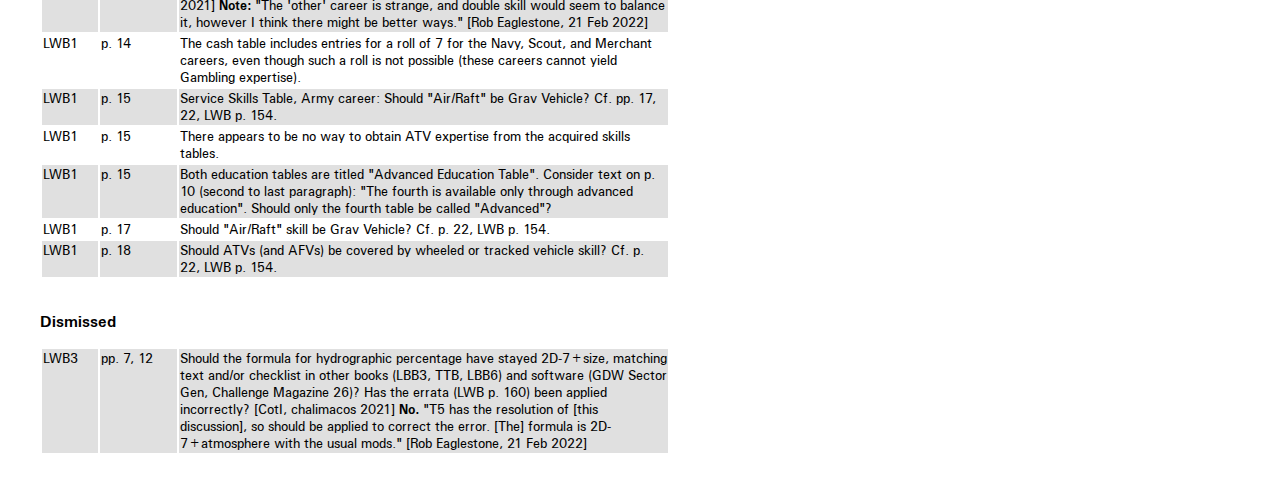
==== commit c21fca28: "reorganize categories a bit. fix a typo" ====
--- a/lwb.html
+++ b/lwb.html
@@ -42,7 +42,7 @@
 	margin: 3em;
 	font-family: U001, sans;
 	font-size: 10pt;
-	width: 90ex;
+	max-width: 90ex;
 }
 
 header {
@@ -60,6 +60,11 @@
 	margin-top: 0;
 }
 
+header p {
+	max-width: 50ex;
+	margin-left: auto;
+}
+
 /* document title */
 h1 {
 	font-size: 24pt;
@@ -135,10 +140,9 @@
 <hr>
 <p>
 		for the 2021 "Facsimile Edition" of Classic Traveller,
-<br>
 		further referred to as the "Little White Books"
+</p>
 </header>
-</p>
 
 
 For ease of sharing and editing, this list is maintained as a <strong>plain text</strong>
@@ -175,7 +179,7 @@
 </dl>
 
 
-<h5>Spelling, Misprints, Editorial Mistakes</h5>
+<h5>Spelling, Grammar, Typography</h5>
 
 <table>
 <colgroup><col class=bk><col class=pp></colgroup>
@@ -196,11 +200,6 @@
 		Paragraph "Retirement": "A character may serve up to seven
 		terms of service voluntarily and may leave after any term"
 		(no comma before "and")
-</td></tr>
-<tr><td>LWB1</td><td>p. 11</td><td>
-		Mustering Out Benefits table, should read "Gambling: +1 on
-		cash table" (cf. p. 11 last line, p. 14 cash table).
-		[Rob Eaglestone, 21 Feb 2022]
 </td></tr>
 <tr><td>LWB1</td><td>p. 12</td><td>
 		Paragraph "Aging Crisis": The parenthesis in the following
@@ -222,6 +221,9 @@
 		(hyphen used instead of minus sign).
 </td></tr>
 <tr><td>LWB1</td><td>p. 17</td><td>
+		Line 3: Missing indent on first line of new paragraph.
+</td></tr>
+<tr><td>LWB1</td><td>p. 17</td><td>
 		Tables "Blades and Polearms" and "Guns": Hyphens used instead
 		of minus signs.
 </td></tr>
@@ -234,18 +236,6 @@
 		Observer", "Gambling", "Xeno-Medicine", "Vacc Suit": Hyphens
 		used instead of minus signs.
 </td></tr>
-<tr><td>LWB1</td><td>p. 26</td><td>
-		Paragraph "Second Term": "Table 2, roll 4= gun combat" should
-		be roll 6. [CotI, Axe 2019]
-</td></tr>
-<tr><td>LWB1</td><td>p. 27</td><td>
-		Paragraph "Fourth Term": "Table 2, roll 4= gun combat" should
-		be roll 6. [CotI, Axe 2019]
-</td></tr>
-<tr><td>LWB1</td><td>p. 27</td><td>
-		Paragraph "Mustering Out": "benefits table, roll 6 (+1=6)= +1
-		education" should be roll 2 (+1 = education).
-</td></tr>
 <tr><td>LWB1</td><td>p. 31</td><td>
 		Tables "Surprise DMs" and "Terrain DMs": Hyphens used instead
 		of minus signs.
@@ -305,6 +295,136 @@
 		Range Matrix, rows "Cutlass", "Body Pistol", "Submachinegun":
 		Hyphens used instead of minus signs.
 </td></tr>
+</table>
+<hr>
+<table>
+<colgroup><col class=bk><col class=pp></colgroup>
+<tr><td>LWB2</td><td>p. 14</td><td>
+		Third paragraph: "the computer model (...) indicates the
+		credit [value]..."
+</td></tr>
+<tr><td>LWB2</td><td>p. 20</td><td>
+		Second paragraph: "and steward (..." misses closing bracket.
+</td></tr>
+<tr><td>LWB2</td><td>p. 26</td><td>
+		Section "Basic Parameters", point "2. Space": extraneous
+		period at end of second to last line (after "show").
+</td></tr>
+<tr><td>LWB2</td><td>p. 29</td><td>
+		Last line: "During the [ordnance] launch phase".
+</td></tr>
+<tr><td>LWB2</td><td>p. 30</td><td>
+		Ship's Data Card Example: "T-1 (B,M) Gunnery-1" (not Gunner).
+</td></tr>
+<tr><td>LWB2</td><td>p. 37</td><td>
+		Paragraph "Formulae": "information needed for [producing]".
+</td></tr>
+<tr><td>LWB2</td><td>p. 48</td><td>
+		First line: "by 5)" duplicated from p. 46.
+</td></tr>
+</table>
+<hr>
+<table>
+<colgroup><col class=bk><col class=pp></colgroup>
+<tr><td>LWB3</td><td>p. 5</td><td>
+		Last paragraph: "[They] also serve as the basic routes..."
+</td></tr>
+<tr><td>LWB3</td><td>p. 6</td><td>
+		Paragraph 7: "universal [world] profile" (not planetary)
+		[Rob Eaglestone, 21 Feb 2022]
+</td></tr>
+<tr><td>LWB3</td><td>p. 7</td><td>
+		Paragraph "Law Level": there is an extra space in the formula
+		("2D-7+ government") that does not appear in the others.
+</td></tr>
+<tr><td>LWB3</td><td>p. 12</td><td>
+		World Data Format, third line: "UWP" (not UPP)
+		[Rob Eaglestone, 21 Feb 2022]
+</td></tr>
+<tr><td>LWB3</td><td>p. 12</td><td>
+		World Data Format, last line: extra space is inserted before
+		the technology level ("C432430- 8").
+</td></tr>
+<tr><td>LWB3</td><td>pp. 14-15</td><td>
+		The two parts of the technological levels table on
+		facing pages are vertically misaligned.
+</td></tr>
+<tr><td>LWB3</td><td>p. 14</td><td>
+		Heavy Weaponry, Tech. Level 1: "[catapult]".
+</td></tr>
+<tr><td>LWB3</td><td>p. 14</td><td>
+		Computers, Tech. Levels 6, 8: extra space before "bis".
+</td></tr>
+<tr><td>LWB3</td><td>p. 19</td><td>
+		Last line: "Passenger[s]" (letter 's' damaged in scan)
+</td></tr>
+<tr><td>LWB3</td><td>p. 25</td><td>
+		Second paragraph: "members will [be] armed" (duplicate word)
+</td></tr>
+<tr><td>LWB3</td><td>p. 25</td><td>
+		Second to last paragraph, right-hand side: "Two dice",
+		"determine" (words warped in scan).
+</td></tr>
+<tr><td>LWB3</td><td>p. 30</td><td>
+		First line: "Animal [W]ounds" (letter 'W' damaged in scan)
+</td></tr>
+<tr><td>LWB3</td><td>p. 31</td><td>
+		First line: "ablat+1" (plus sign damaged in scan)
+</td></tr>
+<tr><td>LWB3</td><td>p. 31</td><td>
+		Using the Encounter Tables, second paragraph: "subject to
+		normal rand[o]m encounter rules" (letter 'o' damaged)
+</td></tr>
+<tr><td>LWB3</td><td>p. 43</td><td>
+		Heading "A[W]ARENESS" (letter 'W' damaged in scan)
+</td></tr>
+<tr><td>LWB3</td><td>p. 43</td><td>
+		Paragraph "Psionically Enhanced Endurance": "nor may endurance
+		ever be increased [beyond] 15" (not "to beyond")
+</td></tr>
+</table>
+
+
+<h5>Errors, Inconsistencies</h5>
+
+<table>
+<colgroup><col class=bk><col class=pp></colgroup>
+<tr><td>LWB1</td><td>p. 11</td><td>
+		Mustering Out Benefits table, should read "Gambling: +1 on
+		cash table" (cf. p. 11 last line, p. 14 cash table).
+		[Rob Eaglestone, 21 Feb 2022]
+</td></tr>
+<tr><td>LWB1</td><td>p. 26</td><td>
+		Paragraph "Second Term": "Table 2, roll 4= gun combat" should
+		be roll 6. [CotI, Axe 2019]
+</td></tr>
+<tr><td>LWB1</td><td>p. 27</td><td>
+		Paragraph "Fourth Term": "Table 2, roll 4= gun combat" should
+		be roll 6. [CotI, Axe 2019]
+</td></tr>
+<tr><td>LWB1</td><td>p. 27</td><td>
+		Paragraph "Mustering Out": Jamison receives three extra rolls
+		by virtue of his rank (5), not two.
+</td></tr>
+<tr><td>LWB1</td><td>p. 27</td><td>
+		Paragraph "Mustering Out": "benefits table, roll 5 (+1=6)= +1
+		education" should be "roll 2 (+1=3)= +1 education".
+</td></tr>
+<tr><td>LWB1</td><td>p. 27</td><td>
+		Paragraph "Mustering Out" and next paragraph: Jamison cannot
+		receive middle passage, as no such entry exists in the
+		Merchants column of the benefits table. Also affects credit
+		balance in his UPP.
+</td></tr>
+<tr><td>LWB1</td><td>p. 41</td><td>
+		Paragraph "Armor and Protection": "The weight of personal
+		armor ... is not affected by the weight rule." - except for
+		vacc suits. [CotI, Axe 2017]
+</td></tr>
+<tr><td>LWB1</td><td>p. 42</td><td>
+		Paragraph "Drawing", last sentence: "... for the purpose of a
+		first shot." - could also be a swing.
+</td></tr>
 <tr><td>LWB1</td><td>p. 47</td><td>
 		Range Matrix, row "Claws", column "Wound Inflicted" should be
 		2D. Next row should be "Teeth, +2, 0, no, no, no, 2D" (errata
@@ -318,28 +438,15 @@
 		Paragraph "Misjump": DM for "within 10 planetary diameters"
 		should be 10 (not 15) - cf. malfunctions table, p. 11.
 </td></tr>
-<tr><td>LWB2</td><td>p. 14</td><td>
-		Third paragraph: "the computer model (...) indicates the
-		credit [value]..."
-</td></tr>
-<tr><td>LWB2</td><td>p. 20</td><td>
-		Second paragraph: "and steward (..." misses closing bracket.
-</td></tr>
-<tr><td>LWB2</td><td>p. 26</td><td>
-		Section "Basic Parameters", point "2. Space": extraneous
-		period at end of second to last line (after "show").
-</td></tr>
-<tr><td>LWB2</td><td>p. 29</td><td>
-		Last line: "During the [ordnance] launch phase".
-</td></tr>
-<tr><td>LWB2</td><td>p. 30</td><td>
-		Ship's Data Card Example: "T-1 (B,M) Gunnery-1" (not Gunner).
-</td></tr>
-<tr><td>LWB2</td><td>p. 37</td><td>
-		Paragraph "Formulae": "information needed for [producing]".
-</td></tr>
-<tr><td>LWB2</td><td>p. 48</td><td>
-		First line: "by 5)" duplicated from p. 46.
+<tr><td>LWB2</td><td>p. 27</td><td>
+		Second paragraph "To prepare a data card": The order of "2)
+		power plant..." and "3) J-drive..." is reversed with respect
+		to the example (p. 30).
+</td></tr>
+<tr><td>LWB2</td><td>p. 27</td><td>
+		Second paragraph "To prepare a data card": Instructions state
+		to list M-drive and J-drive letters. The example (p. 30) also
+		shows acceleration and jump range.
 </td></tr>
 <tr><td>LWB2</td><td>p. 48</td><td>
 		Last paragraph: "Some goods (those results 51 - 56) are sold
@@ -351,114 +458,10 @@
 <hr>
 <table>
 <colgroup><col class=bk><col class=pp></colgroup>
-<tr><td>LWB3</td><td>p. 5</td><td>
-		Last paragraph: "[They] also serve as the basic routes..."
-</td></tr>
-<tr><td>LWB3</td><td>p. 6</td><td>
-		Paragraph 7: "universal [world] profile" (not planetary)
-		[Rob Eaglestone, 21 Feb 2022]
-</td></tr>
-<tr><td>LWB3</td><td>p. 7</td><td>
-		Paragraph "Law Level": there is an extra space in the formula
-		("2D-7+ government") that does not appear in the others.
-</td></tr>
 <tr><td>LWB3</td><td>p. 12</td><td>
 		World Generation Checklist, "D. Planetary hydrographics":
 		"if atmosphere 0, 1, or [A+]".
 </td></tr>
-<tr><td>LWB3</td><td>p. 12</td><td>
-		World Data Format, third line: "UWP" (not UPP)
-		[Rob Eaglestone, 21 Feb 2022]
-</td></tr>
-<tr><td>LWB3</td><td>p. 12</td><td>
-		World Data Format, last line: extra space is inserted before
-		the technology level ("C432430- 8").
-</td></tr>
-<tr><td>LWB3</td><td>pp. 14-15</td><td>
-		The two parts of the technological levels table on
-		facing pages are vertically misaligned.
-</td></tr>
-<tr><td>LWB3</td><td>p. 14</td><td>
-		Heavy Weaponry, Tech. Level 1: "[catapult]".
-</td></tr>
-<tr><td>LWB3</td><td>p. 14</td><td>
-		Computers, Tech. Levels 6, 8: extra space before "bis".
-</td></tr>
-<tr><td>LWB3</td><td>p. 19</td><td>
-		Last line: "Passenger[s]" (letter 's' damaged in scan)
-</td></tr>
-<tr><td>LWB3</td><td>p. 25</td><td>
-		Second paragraph: "members will [be] armed" (duplicate word)
-</td></tr>
-<tr><td>LWB3</td><td>p. 25</td><td>
-		Second to last paragraph, right-hand side: "Two dice",
-		"determine" (words warped in scan).
-</td></tr>
-<tr><td>LWB3</td><td>p. 30</td><td>
-		First line: "Animal [W]ounds" (letter 'W' damaged in scan)
-</td></tr>
-<tr><td>LWB3</td><td>p. 31</td><td>
-		First line: "ablat+1" (plus sign damaged in scan)
-</td></tr>
-<tr><td>LWB3</td><td>p. 31</td><td>
-		Using the Encounter Tables, second paragraph: "subject to
-		normal rand[o]m encounter rules" (letter 'o' damaged)
-</td></tr>
-<tr><td>LWB3</td><td>p. 34</td><td>
-		Paragraph "Formatting": "Each roll ... should [follow] the
-		letter..." (not be followed by)
-</td></tr>
-<tr><td>LWB3</td><td>p. 43</td><td>
-		Heading "A[W]ARENESS" (letter 'W' damaged in scan)
-</td></tr>
-<tr><td>LWB3</td><td>p. 43</td><td>
-		Paragraph "Psionically Enhanced Endurance": "nor may endurance
-		ever be increased [beyond] 15" (not "to beyond")
-</td></tr>
-</table>
-
-
-<h5>Errors, Inconsistencies</h5>
-
-<table>
-<colgroup><col class=bk><col class=pp></colgroup>
-<tr><td>LWB1</td><td>p. 27</td><td>
-		Paragraph "Mustering Out": Jamison receives three extra rolls
-		by virtue of his rank (5), not two.
-</td></tr>
-<tr><td>LWB1</td><td>p. 27</td><td>
-		Paragraph "Mustering Out" and next paragraph: Jamison cannot
-		receive middle passage, as no such entry exists in the
-		Merchants column of the benefits table. Also affects credit
-		balance in his UPP.
-</td></tr>
-<tr><td>LWB1</td><td>p. 41</td><td>
-		Paragraph "Armor and Protection": "The weight of personal
-		armor ... is not affected by the weight rule." - except for
-		vacc suits. [CotI, Axe 2017]
-</td></tr>
-<tr><td>LWB1</td><td>p. 42</td><td>
-		Paragraph "Drawing", last sentence: "... for the purpose of a
-		first shot." - could also be a swing.
-</td></tr>
-</table>
-<hr>
-<table>
-<colgroup><col class=bk><col class=pp></colgroup>
-<tr><td>LWB2</td><td>p. 27</td><td>
-		Second paragraph "To prepare a data card": The order of "2)
-		power plant..." and "3) J-drive..." is reversed with respect
-		to the example (p. 30).
-</td></tr>
-<tr><td>LWB2</td><td>p. 27</td><td>
-		Second paragraph "To prepare a data card": Instructions state
-		to list M-drive and J-drive letters. The example (p. 30) also
-		shows acceleration and jump range.
-</td></tr>
-</table>
-<hr>
-<table>
-<colgroup><col class=bk><col class=pp></colgroup>
 <tr><td>LWB3</td><td>pp. 21-23</td><td>
 		The described categorization, specifically as it
 		references character generation rules (p. 21, paragraph
@@ -469,6 +472,10 @@
 		The table referred to as the "special attributes
 		table" on p. 29 (first paragraph) is titled "Animal
 		Attributes" on p. 33.
+</td></tr>
+<tr><td>LWB3</td><td>p. 34</td><td>
+		Paragraph "Formatting": "Each roll ... should [follow] the
+		letter..." (not be followed by)
 </td></tr>
 </table>
 
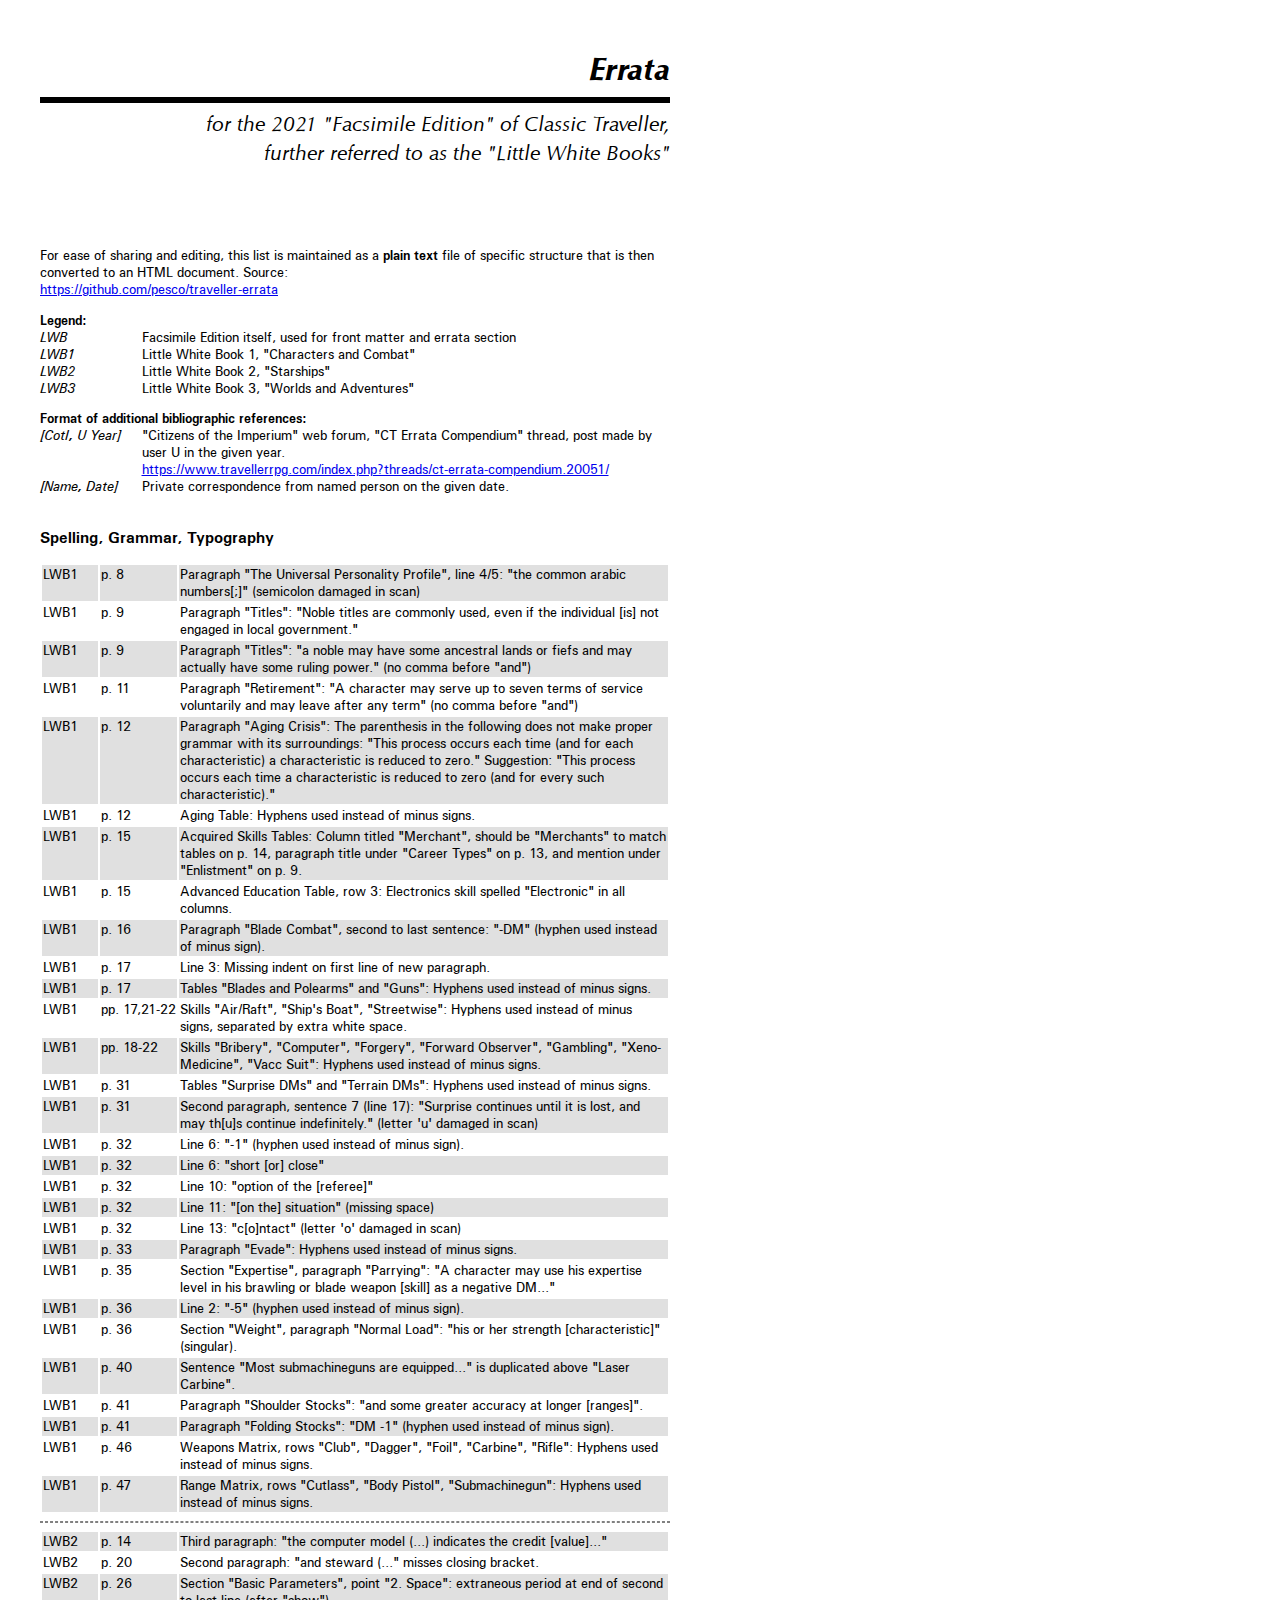
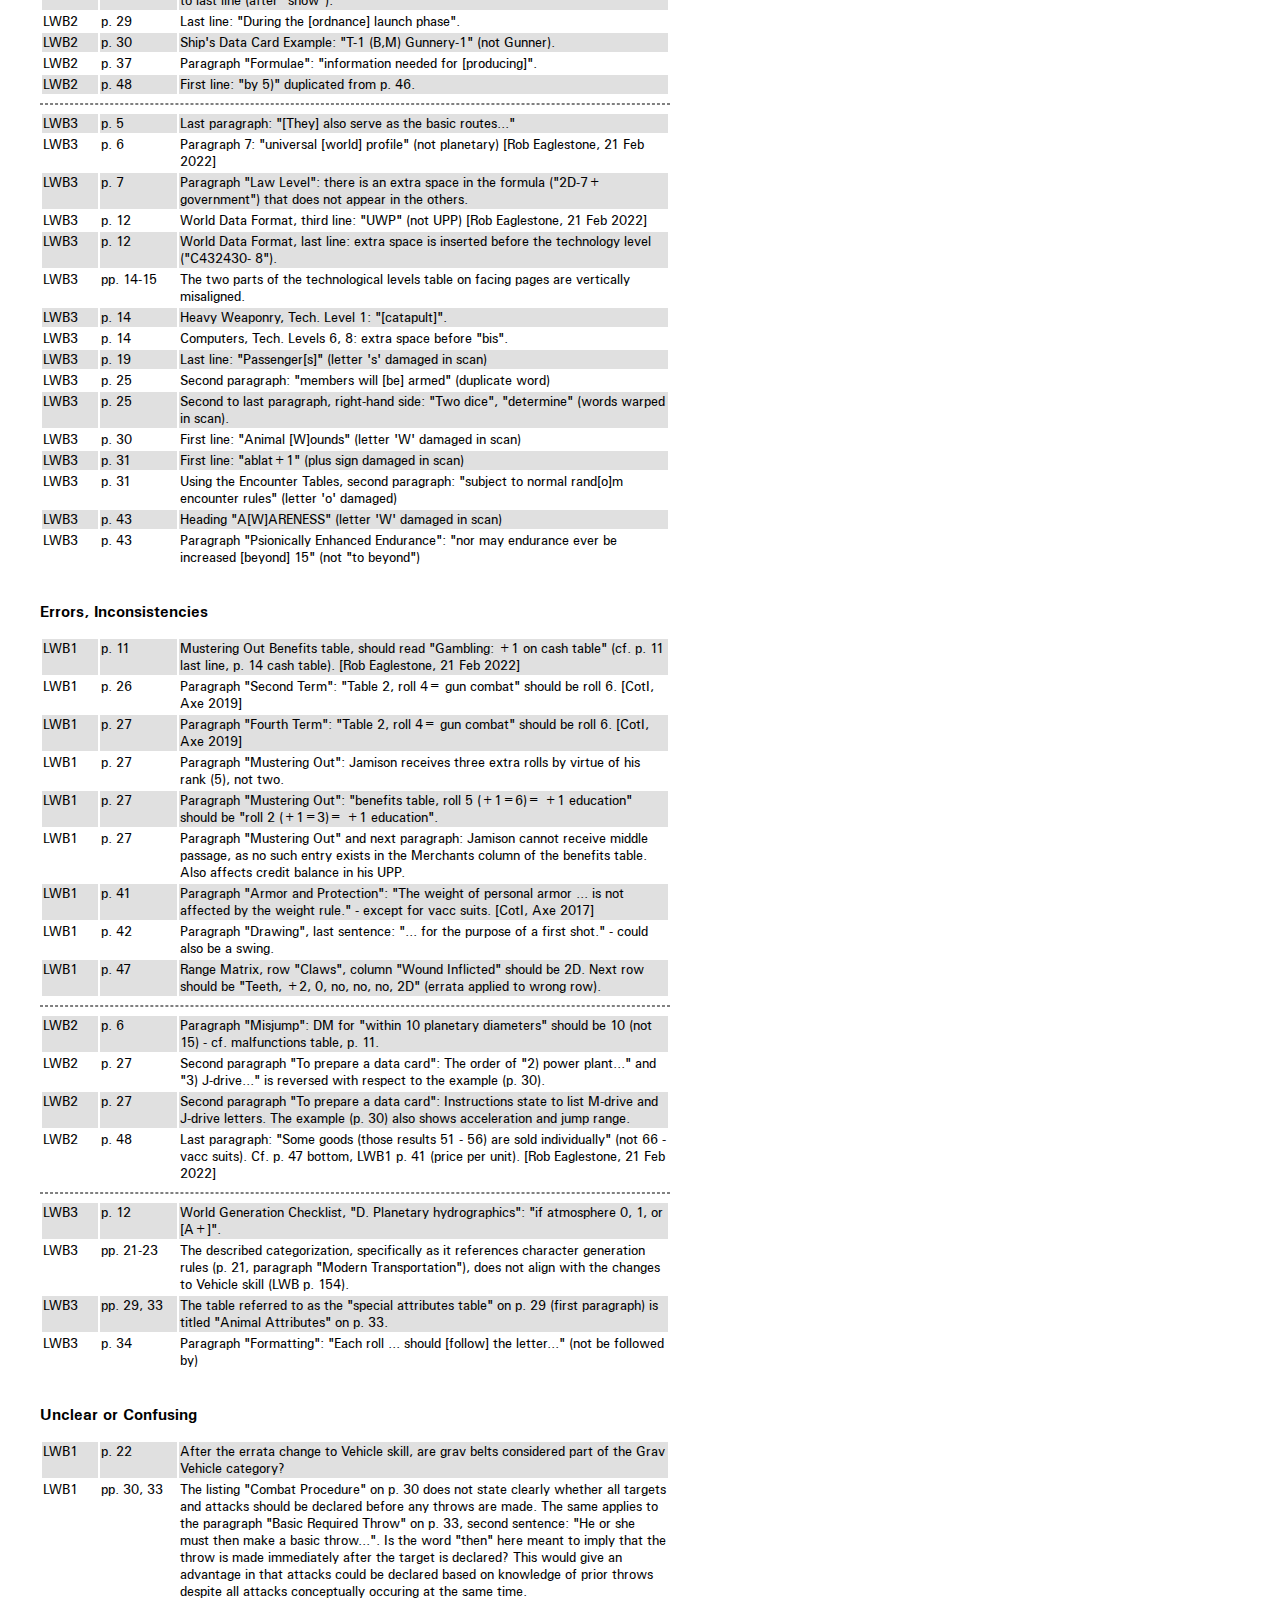
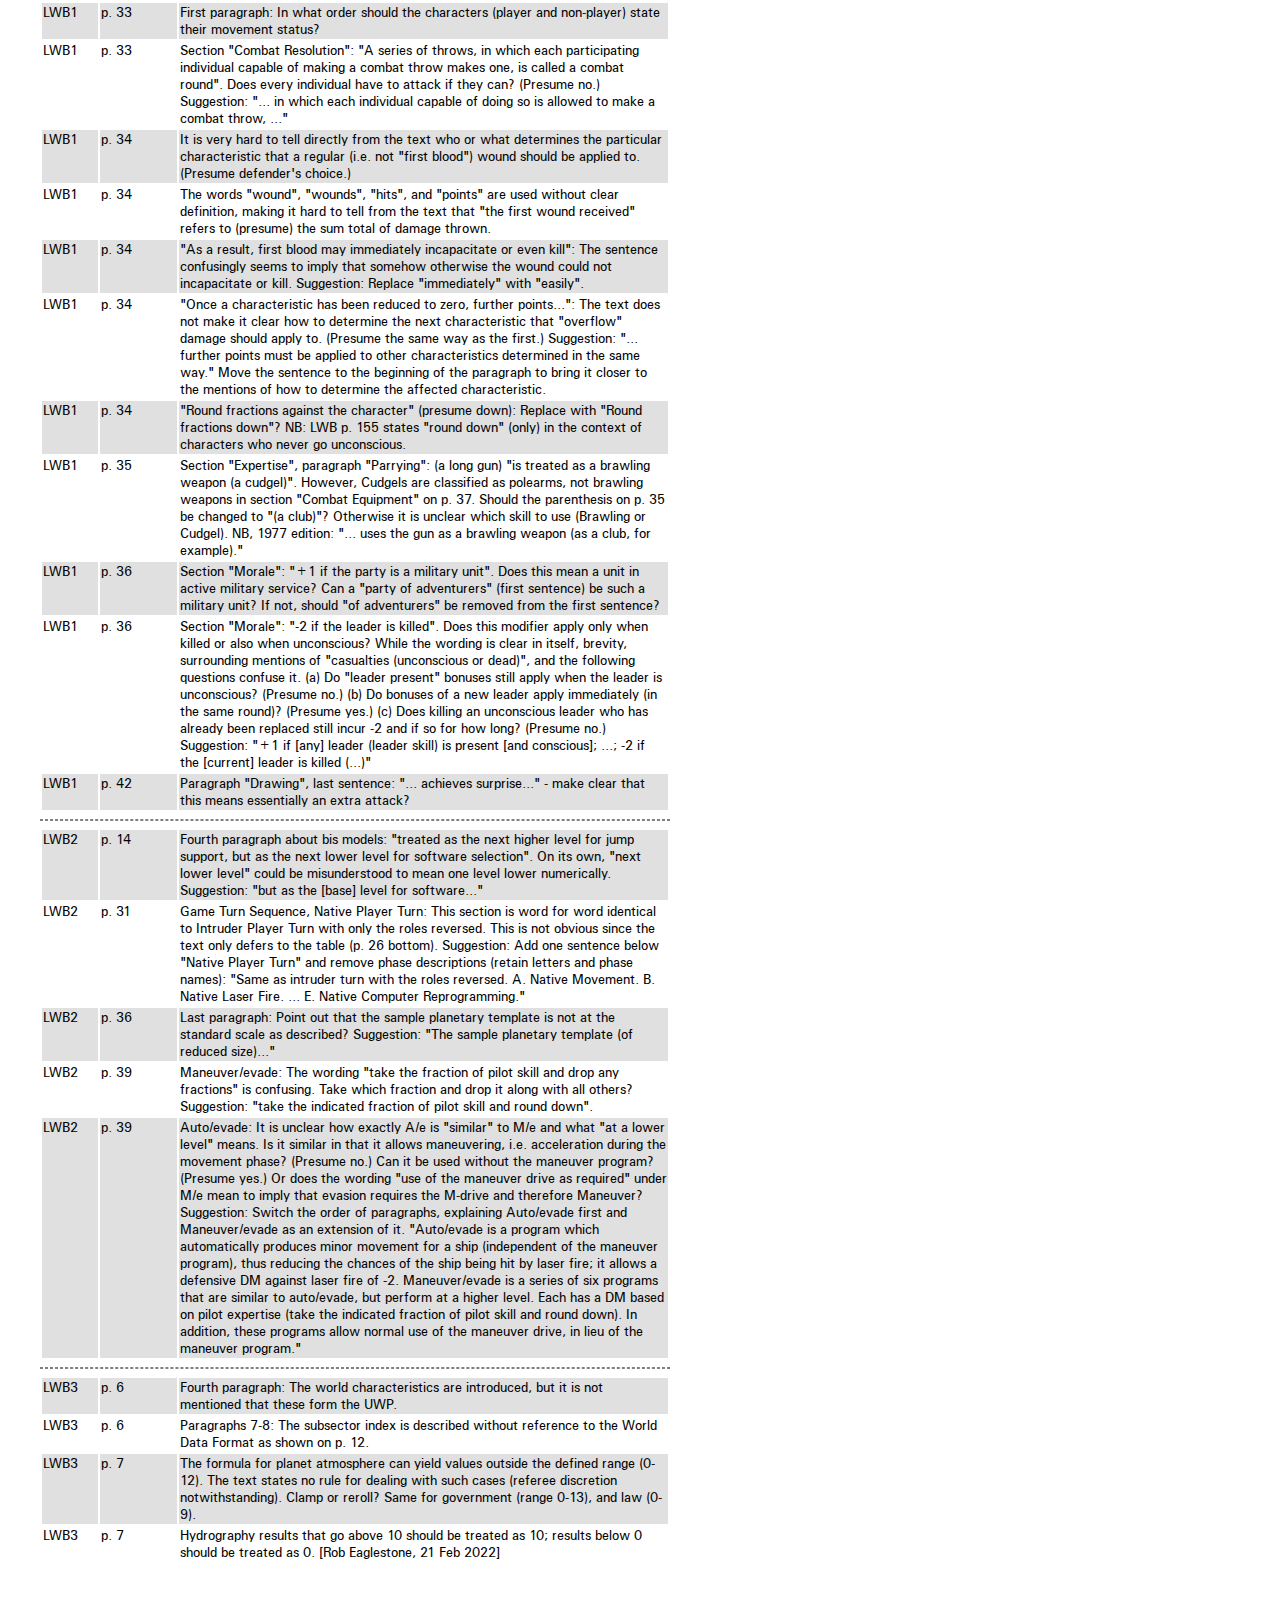
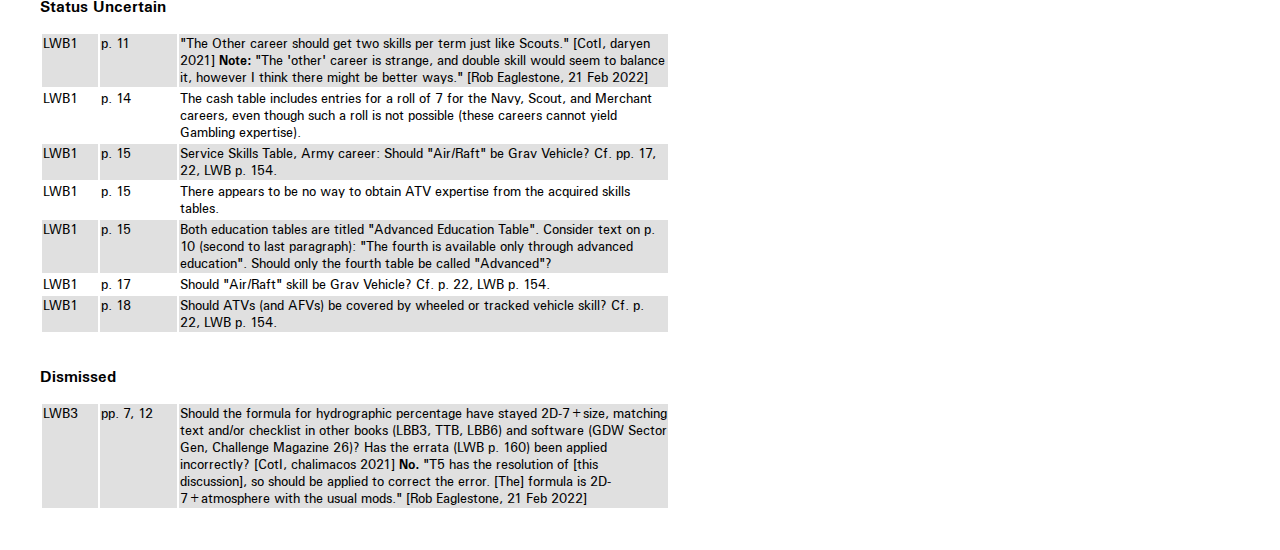
==== commit af65487c: "title of Merchants column [LWB1, p.15]" ====
--- a/lwb.html
+++ b/lwb.html
@@ -211,6 +211,11 @@
 </td></tr>
 <tr><td>LWB1</td><td>p. 12</td><td>
 		Aging Table: Hyphens used instead of minus signs.
+</td></tr>
+<tr><td>LWB1</td><td>p. 15</td><td>
+		Acquired Skills Tables: Column titled "Merchant", should be
+		"Merchants" to match tables on p. 14, paragraph title under
+		"Career Types" on p. 13, and mention under "Enlistment" on p. 9.
 </td></tr>
 <tr><td>LWB1</td><td>p. 15</td><td>
 		Advanced Education Table, row 3: Electronics skill spelled
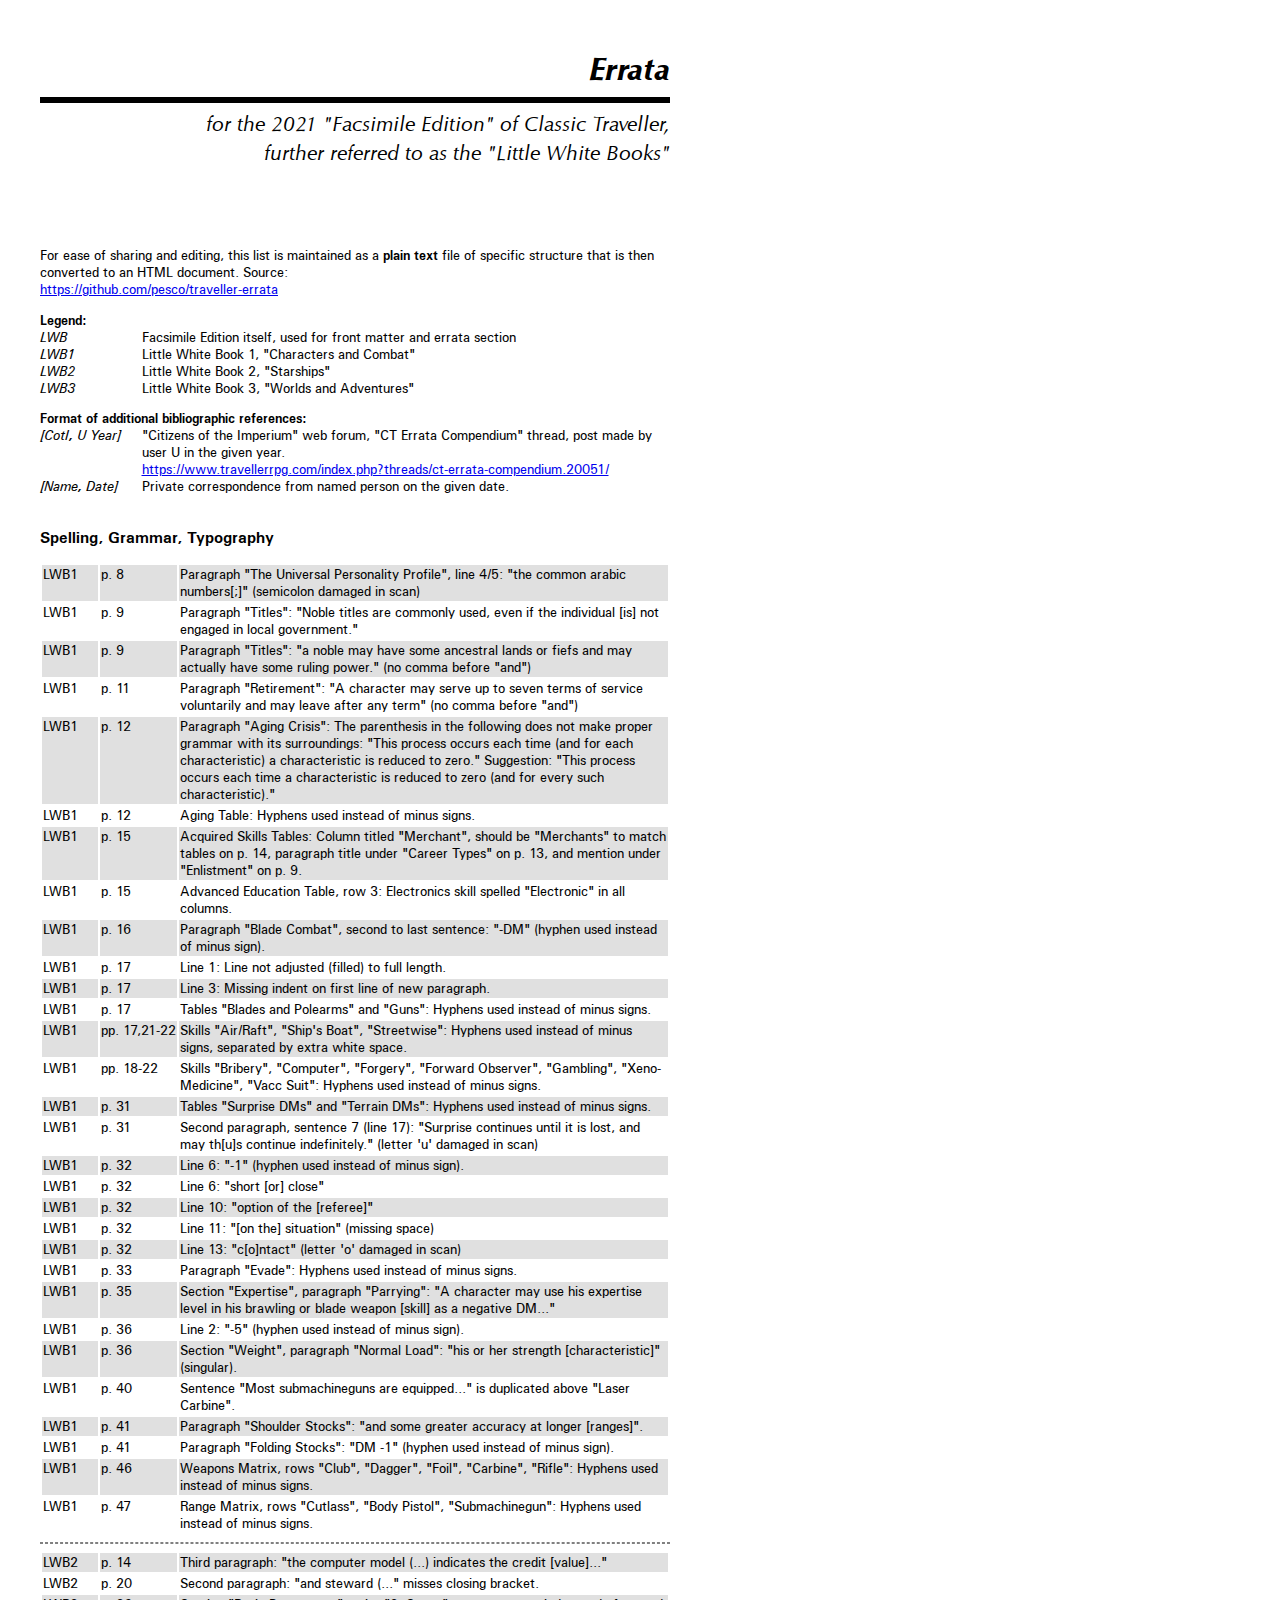
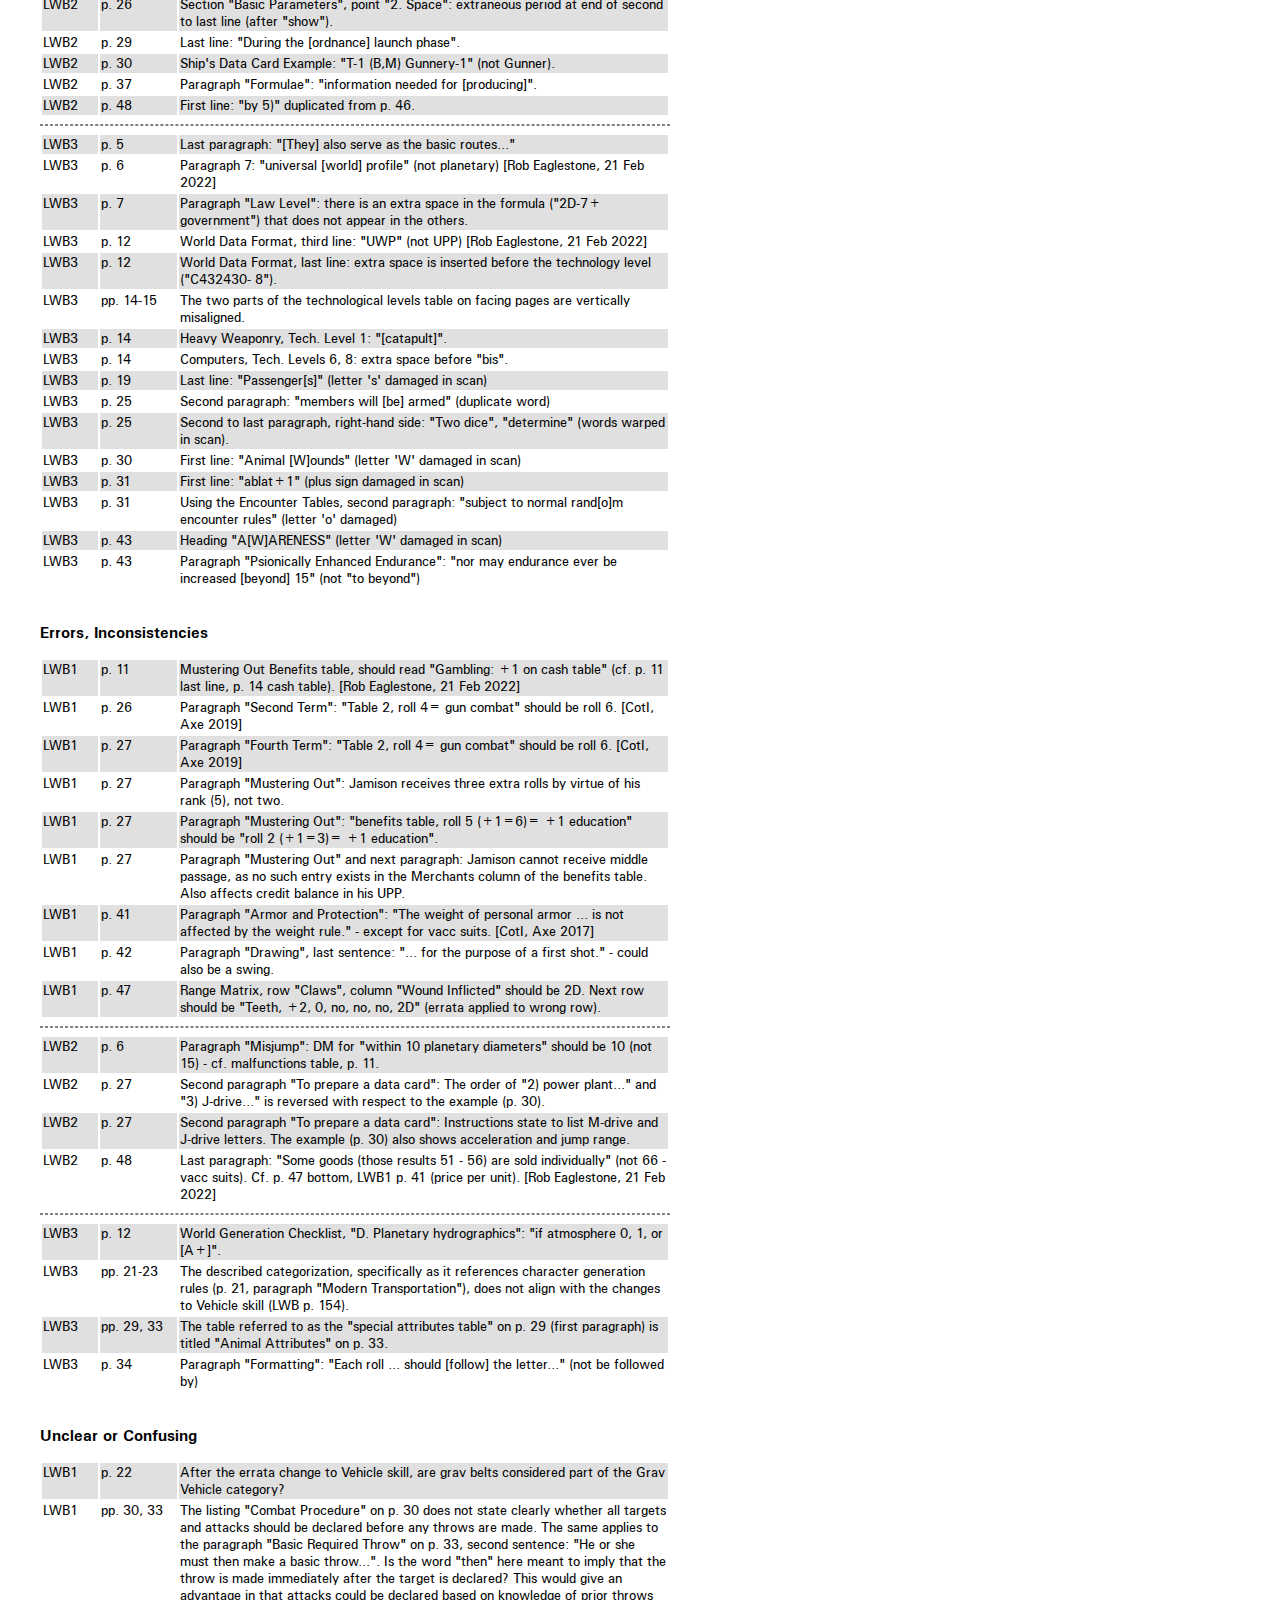
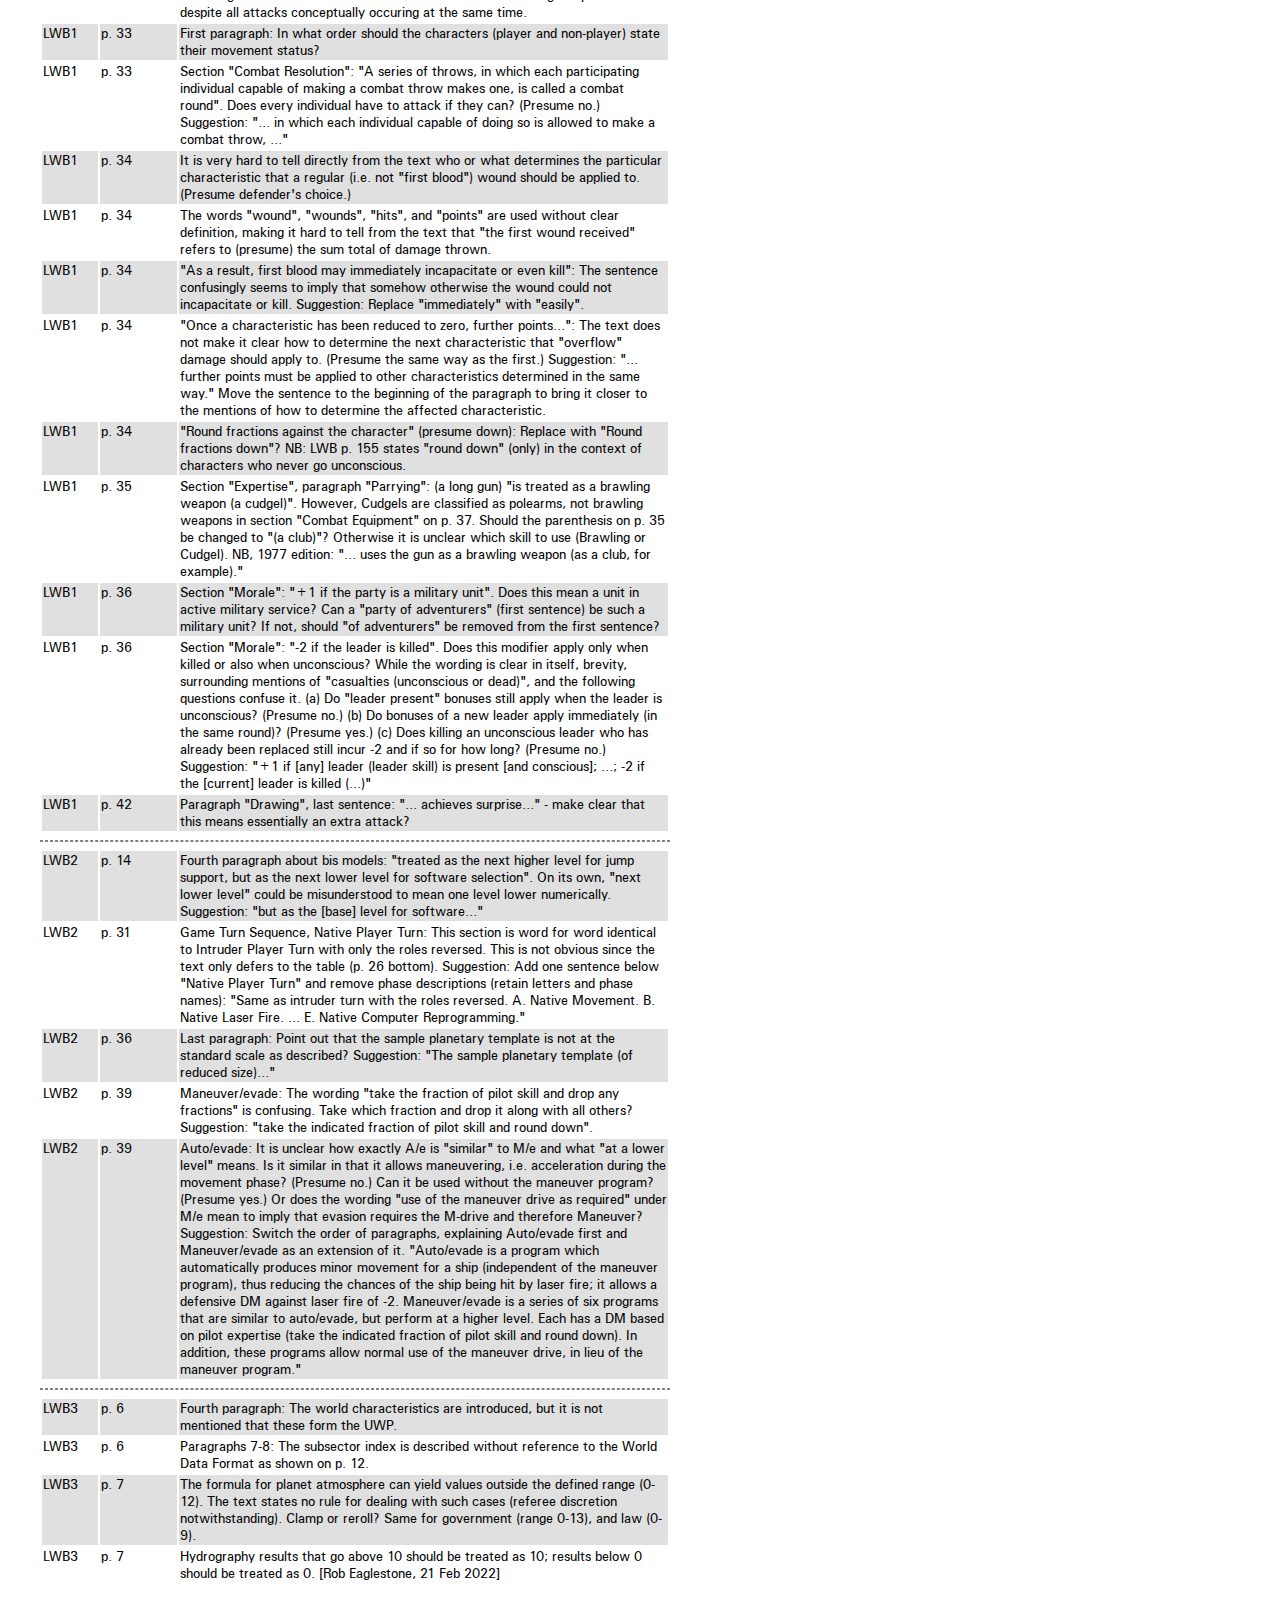
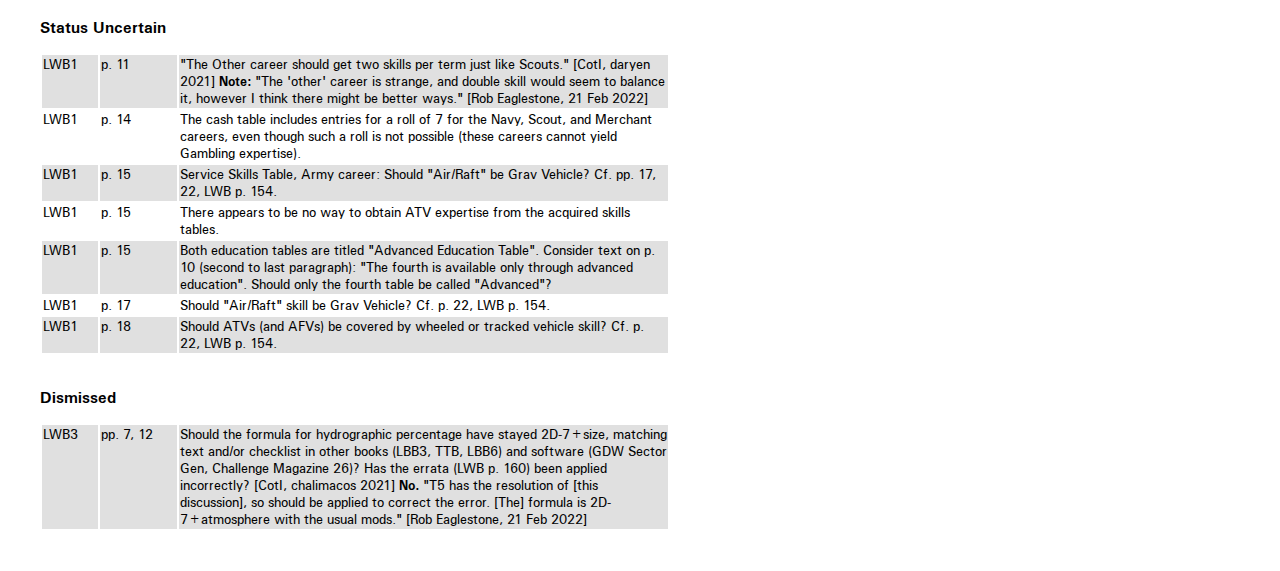
==== commit f91a5044: "unadjusted line on p.17" ====
--- a/lwb.html
+++ b/lwb.html
@@ -224,6 +224,9 @@
 <tr><td>LWB1</td><td>p. 16</td><td>
 		Paragraph "Blade Combat", second to last sentence: "-DM"
 		(hyphen used instead of minus sign).
+</td></tr>
+<tr><td>LWB1</td><td>p. 17</td><td>
+		Line 1: Line not adjusted (filled) to full length.
 </td></tr>
 <tr><td>LWB1</td><td>p. 17</td><td>
 		Line 3: Missing indent on first line of new paragraph.
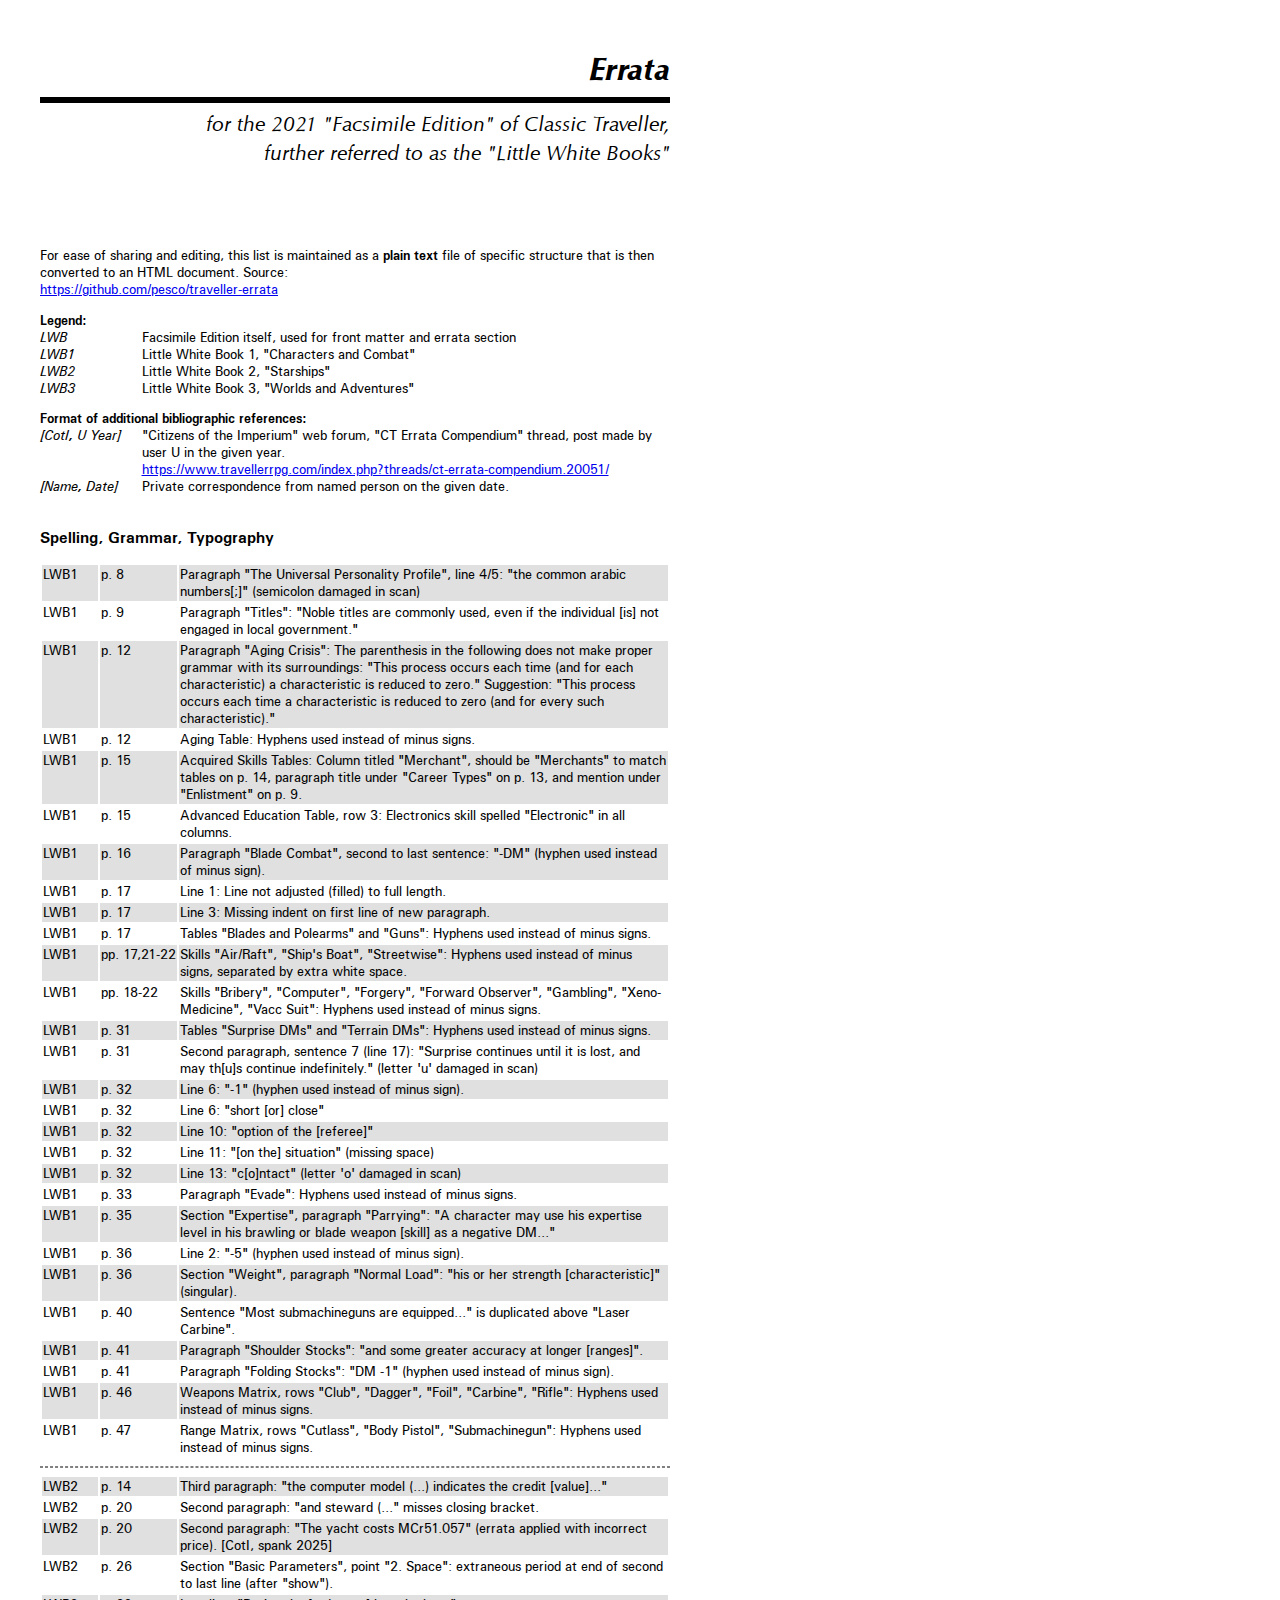
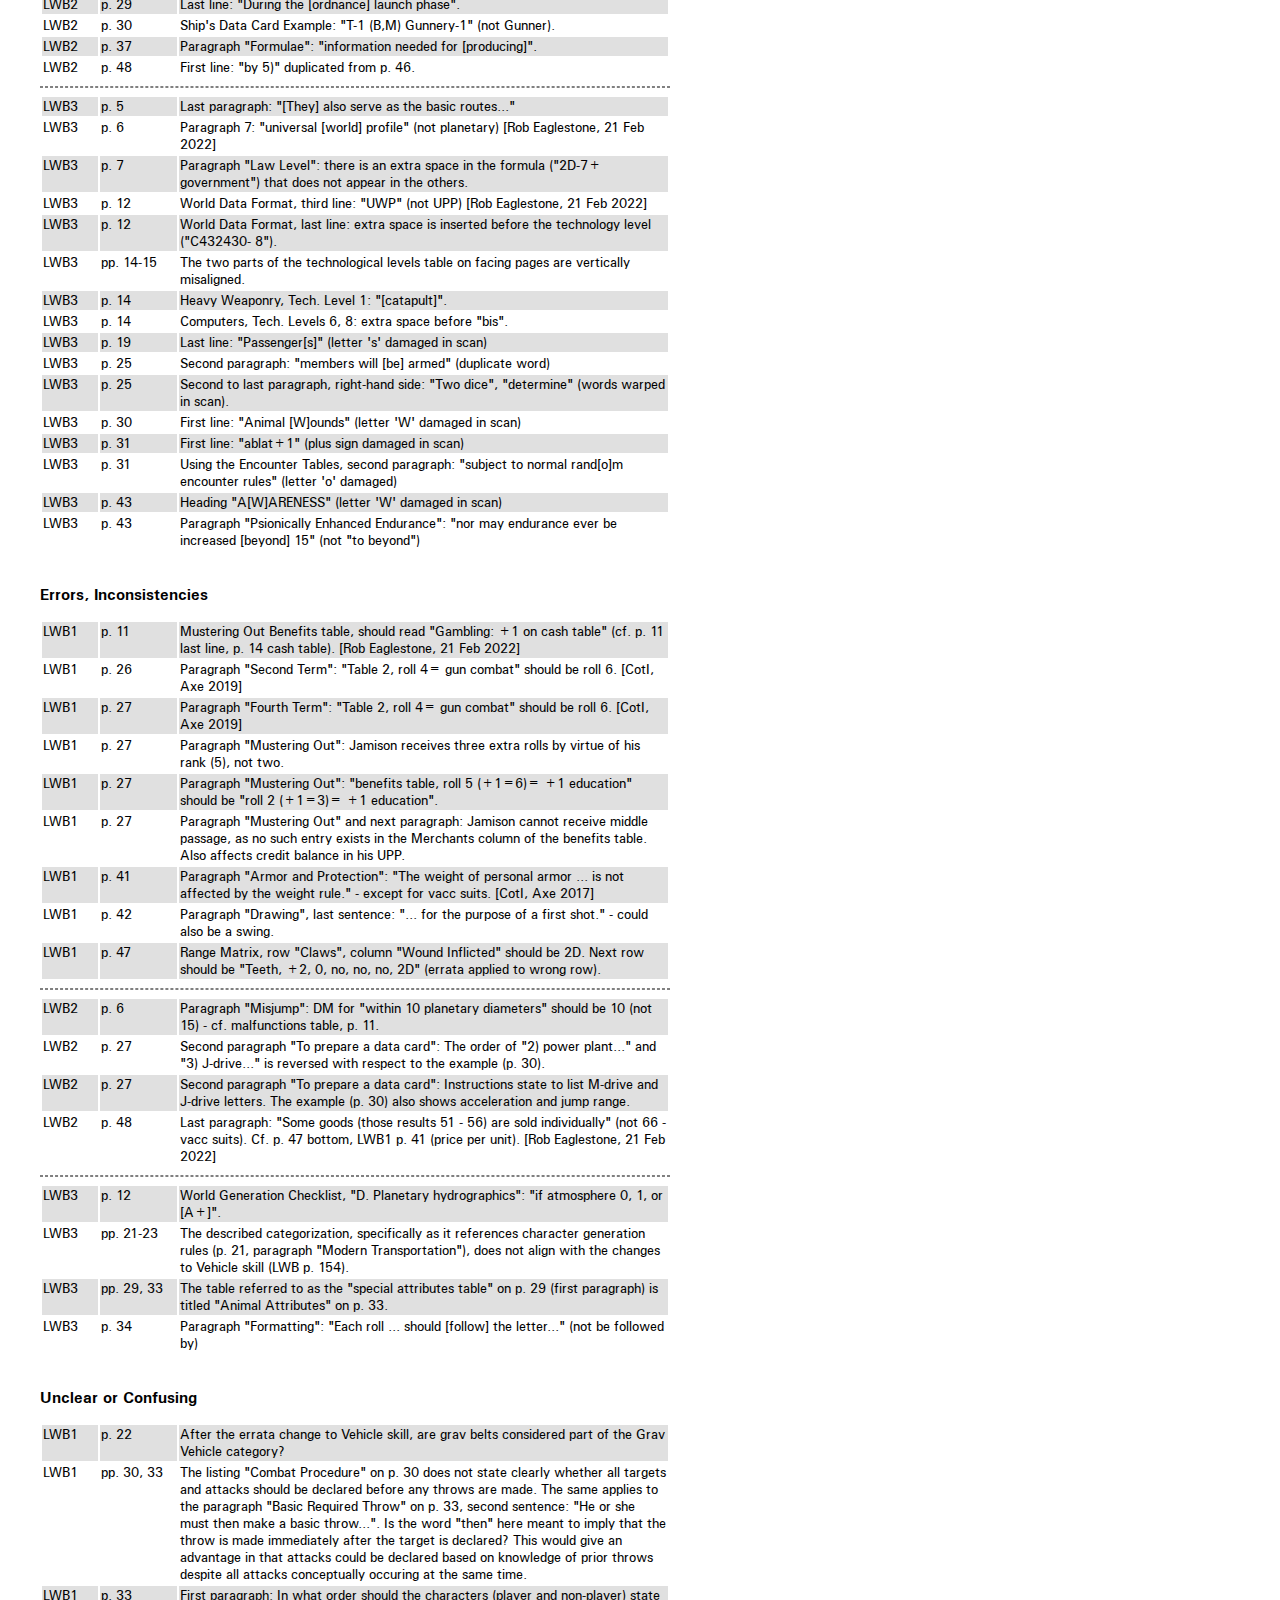
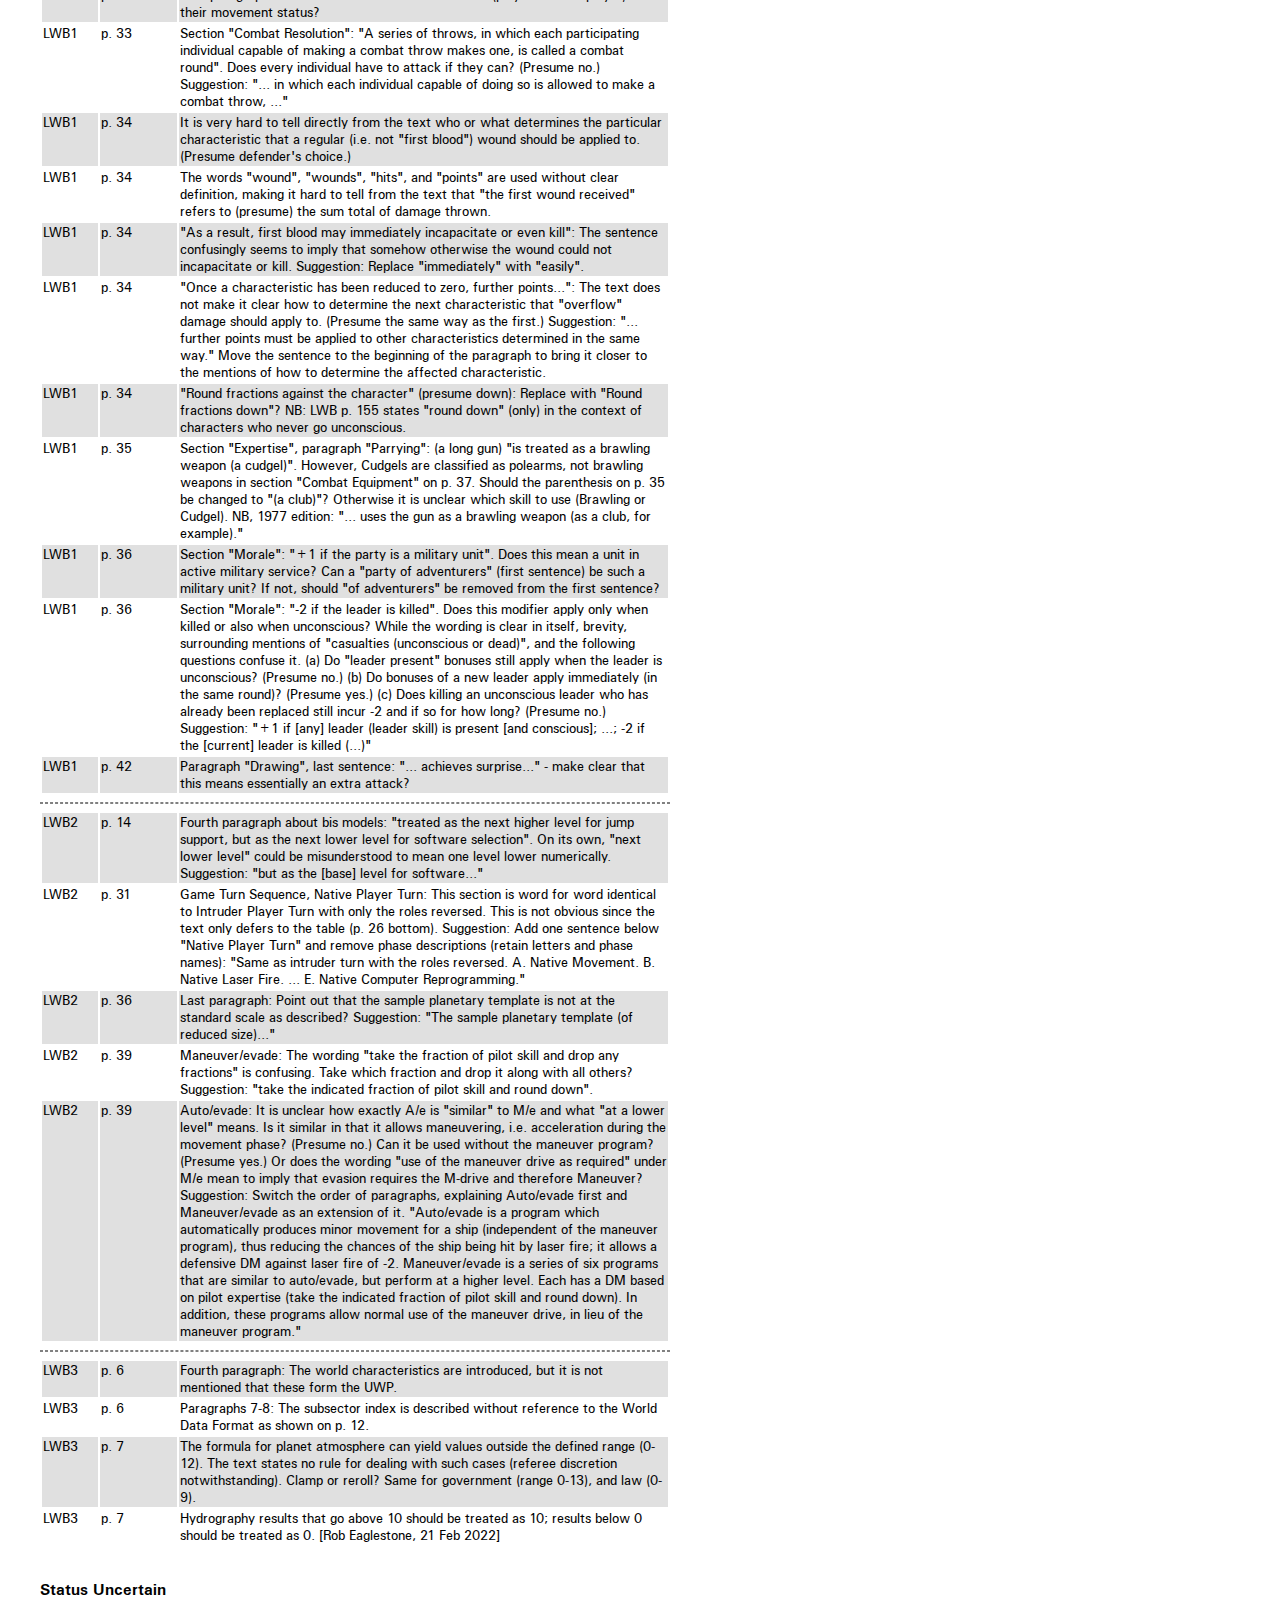
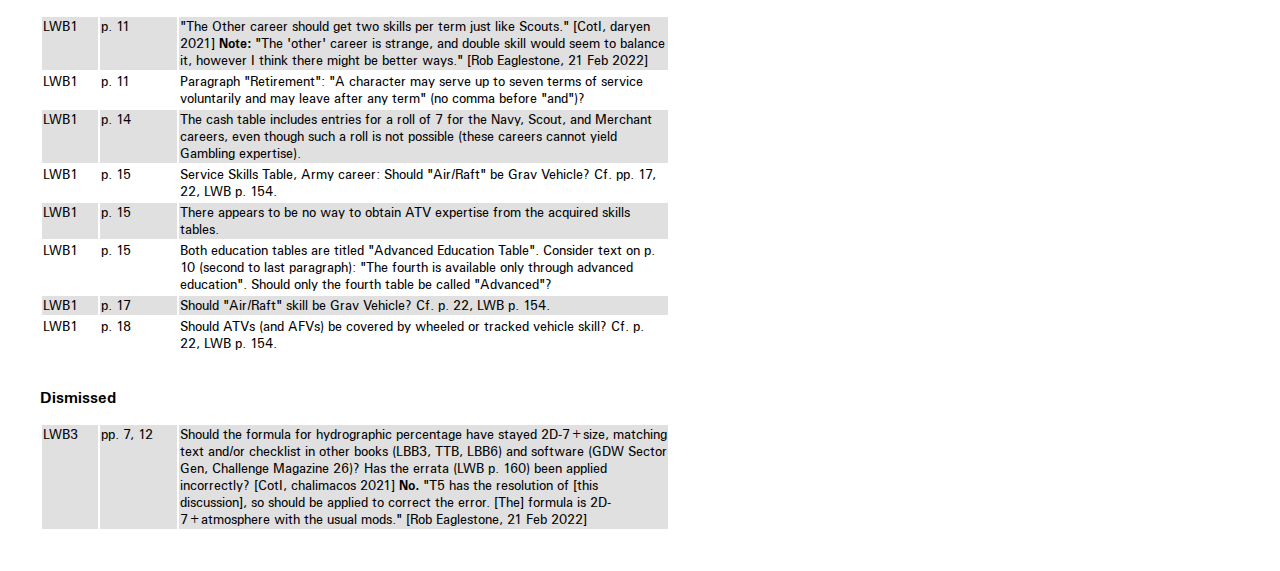
==== commit eab75b00: "regen outputs" ====
--- a/lwb.html
+++ b/lwb.html
@@ -191,16 +191,6 @@
 		Paragraph "Titles": "Noble titles are commonly used, even if
 		the individual [is] not engaged in local government."
 </td></tr>
-<tr><td>LWB1</td><td>p. 9</td><td>
-		Paragraph "Titles": "a noble may have some ancestral lands or
-		fiefs and may actually have some ruling power." (no comma
-		before "and")
-</td></tr>
-<tr><td>LWB1</td><td>p. 11</td><td>
-		Paragraph "Retirement": "A character may serve up to seven
-		terms of service voluntarily and may leave after any term"
-		(no comma before "and")
-</td></tr>
 <tr><td>LWB1</td><td>p. 12</td><td>
 		Paragraph "Aging Crisis": The parenthesis in the following
 		does not make proper grammar with its surroundings: "This
@@ -313,6 +303,10 @@
 </td></tr>
 <tr><td>LWB2</td><td>p. 20</td><td>
 		Second paragraph: "and steward (..." misses closing bracket.
+</td></tr>
+<tr><td>LWB2</td><td>p. 20</td><td>
+		Second paragraph: "The yacht costs MCr51.057" (errata applied
+		with incorrect price). [CotI, spank 2025]
 </td></tr>
 <tr><td>LWB2</td><td>p. 26</td><td>
 		Section "Basic Parameters", point "2. Space": extraneous
@@ -681,6 +675,11 @@
 		balance it, however I think there might be better ways."
 		[Rob Eaglestone, 21 Feb 2022]
 </td></tr>
+<tr><td>LWB1</td><td>p. 11</td><td>
+		Paragraph "Retirement": "A character may serve up to seven
+		terms of service voluntarily and may leave after any term"
+		(no comma before "and")?
+</td></tr>
 <tr><td>LWB1</td><td>p. 14</td><td>
 		The cash table includes entries for a roll of 7 for the Navy,
 		Scout, and Merchant careers, even though such a roll is not
